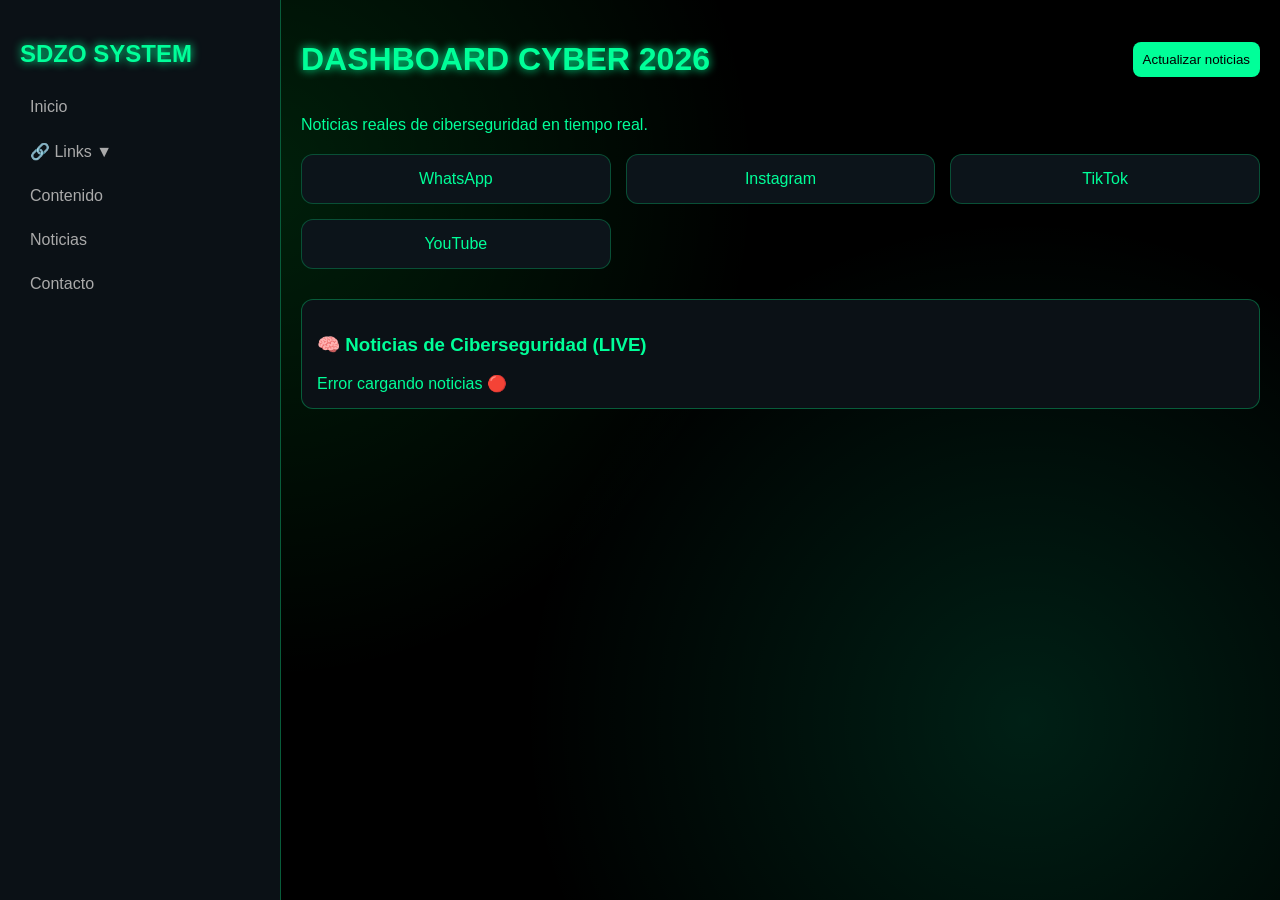
==== index.html @ 9bb14449 "Update index.html" ====
<!DOCTYPE html>
<html lang="es">
<head>
<meta charset="UTF-8">
<meta name="viewport" content="width=device-width, initial-scale=1.0">

<!-- 🧠 Título que aparece en la pestaña del navegador -->
<title>SDZO Cyber Hub</title>

<!-- 🎨 Conectamos el archivo de diseño (CSS externo) -->
<link rel="stylesheet" href="style.css">
</head>

<body>

<!-- 📌 SIDEBAR: menú lateral de la web -->
<div class="sidebar">

<!-- 🏷️ Nombre del sistema -->
<h2>SDZO SYSTEM</h2>

<!-- 🏠 Botón de inicio -->
<a href="#">Inicio</a>

<!-- 🔽 Botón que abre/cierra links -->
<a href="#" onclick="toggleLinks()">🔗 Links ▼</a>

<!-- 📁 Submenú de links (Drive) -->
<div id="linksMenu">
  <a href="https://drive.google.com/drive/folders/1ifjJaboSoH1j6NP3ZRUulvXGduhM7j8F?usp=drive_link" target="_blank">
  📁 Programas 1
  </a>

  <a href="https://drive.google.com/drive/folders/1y3MnxSUCrYRmlKNTk8Gcuopo7ri2-Vr5?usp=drive_link" target="_blank">
  📁 Programas 2
  </a>
</div>

<!-- 📄 Más opciones del menú -->
<a href="#">Contenido</a>
<a href="#">Noticias</a>
<a href="#">Contacto</a>
</div>

<!-- 📊 CONTENIDO PRINCIPAL -->
<div class="main">

<!-- 🧠 Encabezado -->
<div class="header">

<h1 class="glow">
DASHBOARD CYBER 2026
</h1>

<!-- 🔄 Botón para actualizar noticias -->
<button onclick="loadNews()">Actualizar noticias</button>

</div>

<!-- 📝 Texto descriptivo -->
<p>Noticias reales de ciberseguridad en tiempo real.</p>

<!-- 🔗 CUADROS DE LINKS RÁPIDOS -->
<div class="grid">

<a class="card" href="https://wa.me/51999999999" target="_blank">WhatsApp</a>
<a class="card" href="https://instagram.com" target="_blank">Instagram</a>
<a class="card" href="https://tiktok.com" target="_blank">TikTok</a>
<a class="card" href="https://youtube.com" target="_blank">YouTube</a>

</div>

<!-- 🧠 SECCIÓN DE NOTICIAS -->
<div class="news">

<h3>🧠 Noticias de Ciberseguridad (LIVE)</h3>

<!-- 📦 aquí se cargan noticias automáticamente -->
<div id="newsBox">Cargando noticias...</div>

</div>

</div>

<!-- ⚙️ conectamos el archivo JS -->
<script src="app.js"></script>

</body>
</html>
---- style.css ----
body{
margin:0;
font-family:Arial;
color:#00ff99;
display:flex;
min-height:100vh;
background:black;
overflow:hidden;
}

body::before{
content:"";
position:absolute;
width:100%;
height:100%;
background:
radial-gradient(circle at 20% 20%, #00ff5520, transparent 40%),
radial-gradient(circle at 80% 80%, #00ffaa20, transparent 40%);
animation:move 10s infinite alternate;
z-index:-1;
}

@keyframes move{
from{transform:scale(1);}
to{transform:scale(1.2);}
}

.sidebar{
width:240px;
background:#0b1116;
padding:20px;
border-right:1px solid #00ff8850;
}

.sidebar h2{
color:#00ff99;
text-shadow:0 0 10px #00ff99;
}

.sidebar a{
display:block;
padding:10px;
margin:6px 0;
color:#aaa;
text-decoration:none;
border-radius:8px;
transition:0.3s;
}

.sidebar a:hover{
background:#00ff8820;
color:#00ff99;
}

.main{
flex:1;
padding:20px;
}

.header{
display:flex;
justify-content:space-between;
align-items:center;
}

.glow{
text-shadow:0 0 10px #00ff99;
}

.grid{
display:grid;
grid-template-columns:repeat(3,1fr);
gap:15px;
margin-top:20px;
}

.card{
background:#0c141a;
padding:15px;
border-radius:12px;
border:1px solid #00ff8840;
transition:0.3s;
text-decoration:none;
color:#00ff99;
text-align:center;
}

.card:hover{
transform:scale(1.05);
border-color:#00ff99;
}

.news{
margin-top:30px;
background:#0b1116;
padding:15px;
border-radius:12px;
border:1px solid #00ff8850;
}

.video{
margin:10px 0;
padding:10px;
background:#111a20;
border-left:3px solid #00ff99;
border-radius:8px;
}

button{
background:#00ff99;
border:none;
padding:10px;
color:#000;
border-radius:8px;
cursor:pointer;
}

#linksMenu{
display:none;
padding-left:10px;
}
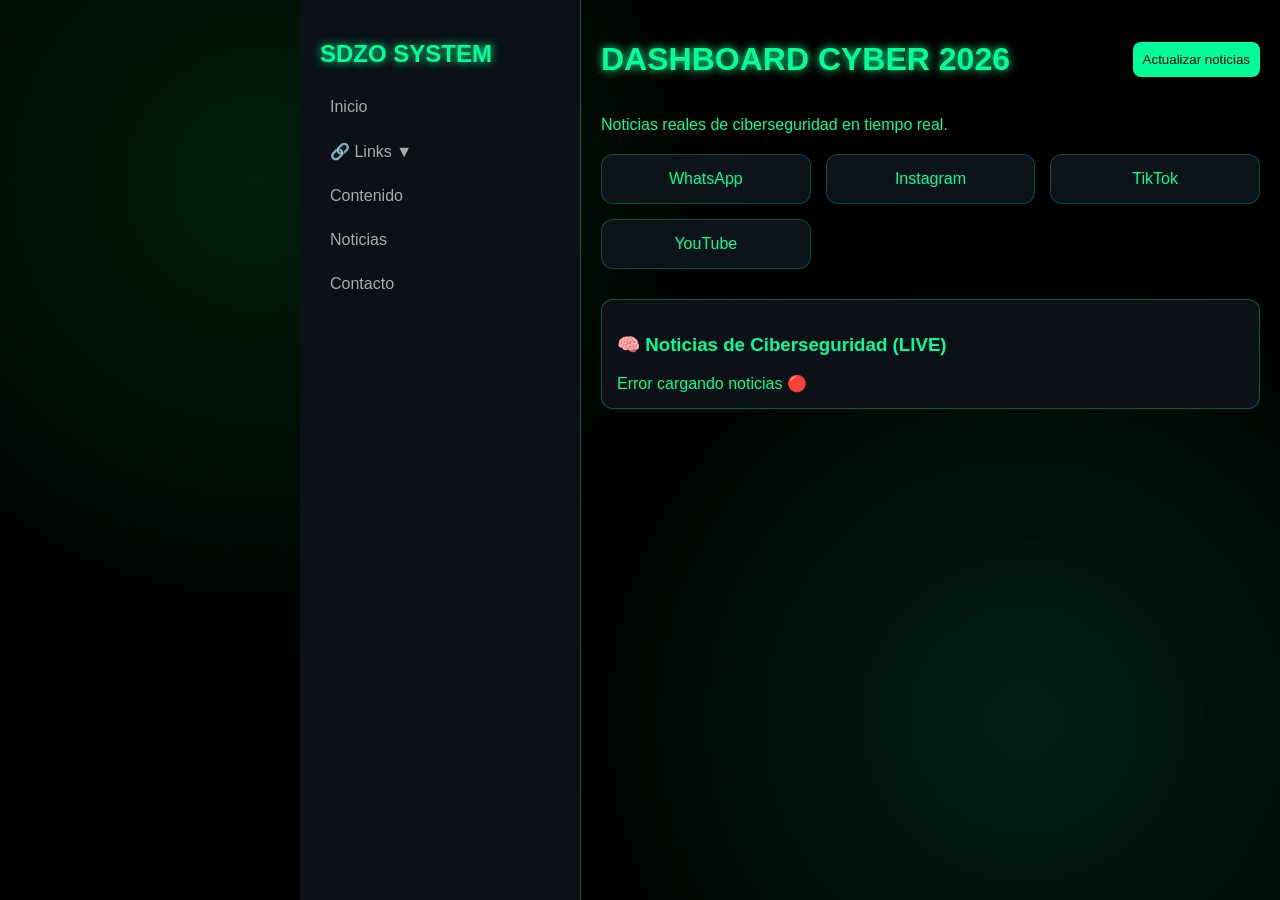
==== commit 668e3df8: "Update index.html" ====
--- a/index.html
+++ b/index.html
@@ -12,6 +12,10 @@
 </head>
 
 <body>
+
+  <video autoplay muted loop playsinline id="bgVideo">
+  <source src="fondo.mp4" type="video/mp4">
+</video>
 
 <!-- 📌 SIDEBAR: menú lateral de la web -->
 <div class="sidebar">
--- a/style.css
+++ b/style.css
@@ -1,3 +1,4 @@
+/* 🌐 ESTILO GENERAL DE LA PÁGINA */
 body{
 margin:0;
 font-family:Arial;
@@ -8,6 +9,7 @@
 overflow:hidden;
 }
 
+/* 🌌 FONDO ANIMADO TIPO HACKER */
 body::before{
 content:"";
 position:absolute;
@@ -20,11 +22,13 @@
 z-index:-1;
 }
 
+/* 🔄 ANIMACIÓN DEL FONDO */
 @keyframes move{
 from{transform:scale(1);}
 to{transform:scale(1.2);}
 }
 
+/* 📌 SIDEBAR (MENÚ LATERAL) */
 .sidebar{
 width:240px;
 background:#0b1116;
@@ -32,11 +36,13 @@
 border-right:1px solid #00ff8850;
 }
 
+/* 🧠 TÍTULO DEL SISTEMA */
 .sidebar h2{
 color:#00ff99;
 text-shadow:0 0 10px #00ff99;
 }
 
+/* 🔗 LINKS DEL MENÚ */
 .sidebar a{
 display:block;
 padding:10px;
@@ -47,26 +53,31 @@
 transition:0.3s;
 }
 
+/* ✨ EFECTO HOVER EN LINKS */
 .sidebar a:hover{
 background:#00ff8820;
 color:#00ff99;
 }
 
+/* 📊 ÁREA PRINCIPAL */
 .main{
 flex:1;
 padding:20px;
 }
 
+/* 🧠 HEADER SUPERIOR */
 .header{
 display:flex;
 justify-content:space-between;
 align-items:center;
 }
 
+/* ✨ EFECTO NEÓN */
 .glow{
 text-shadow:0 0 10px #00ff99;
 }
 
+/* 🔳 GRID DE BOTONES */
 .grid{
 display:grid;
 grid-template-columns:repeat(3,1fr);
@@ -74,6 +85,7 @@
 margin-top:20px;
 }
 
+/* 🔘 BOTONES / CARDS */
 .card{
 background:#0c141a;
 padding:15px;
@@ -85,11 +97,13 @@
 text-align:center;
 }
 
+/* ✨ HOVER BOTONES */
 .card:hover{
 transform:scale(1.05);
 border-color:#00ff99;
 }
 
+/* 📰 CAJA DE NOTICIAS */
 .news{
 margin-top:30px;
 background:#0b1116;
@@ -98,6 +112,7 @@
 border:1px solid #00ff8850;
 }
 
+/* 🎥 BLOQUE DE NOTICIAS */
 .video{
 margin:10px 0;
 padding:10px;
@@ -106,6 +121,13 @@
 border-radius:8px;
 }
 
+/* 🔽 MENÚ OCULTO */
+#linksMenu{
+display:none;
+padding-left:10px;
+}
+
+/* 🔘 BOTÓN */
 button{
 background:#00ff99;
 border:none;
@@ -114,8 +136,3 @@
 border-radius:8px;
 cursor:pointer;
 }
-
-#linksMenu{
-display:none;
-padding-left:10px;
-}
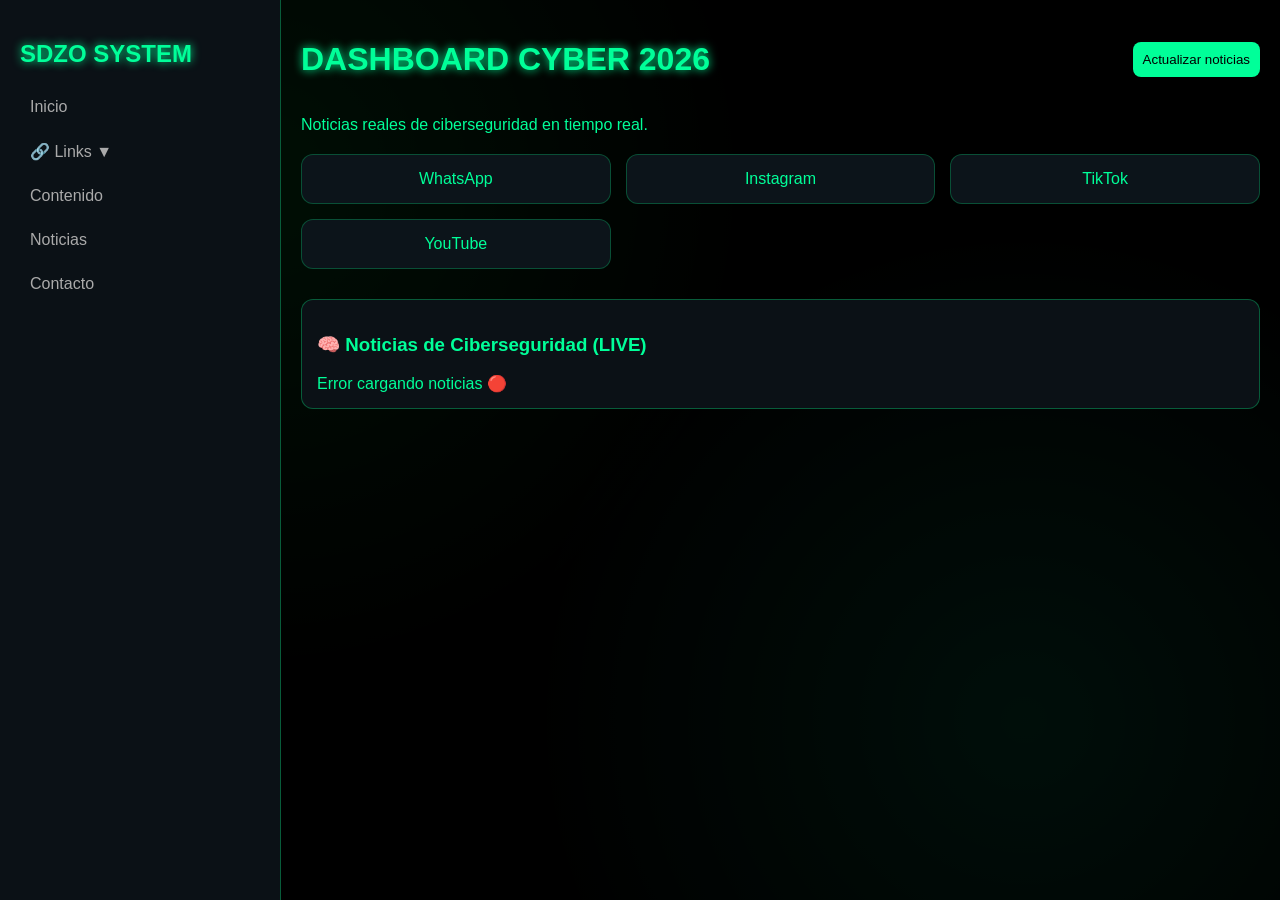
==== commit 1a71c3cf: "Update index.html" ====
--- a/index.html
+++ b/index.html
@@ -14,7 +14,7 @@
 <body>
 
   <video autoplay muted loop playsinline id="bgVideo">
-  <source src="fondo.mp4" type="video/mp4">
+  <source src="fondo_final.mp4" type="video/mp4">
 </video>
 
 <!-- 📌 SIDEBAR: menú lateral de la web -->
--- a/style.css
+++ b/style.css
@@ -136,3 +136,29 @@
 border-radius:8px;
 cursor:pointer;
 }
+
+/* 🎥 VIDEO DE FONDO */
+#bgVideo{
+position:fixed;
+top:0;
+left:0;
+width:100%;
+height:100%;
+object-fit:cover;
+z-index:-2;
+pointer-events:none;
+}
+
+/* 🌑 CAPA OSCURA PARA LEER TEXTO */
+body::after{
+content:"";
+position:fixed;
+top:0;
+left:0;
+width:100%;
+height:100%;
+background:rgba(0,0,0,0.55);
+z-index:-1;
+}
+
+
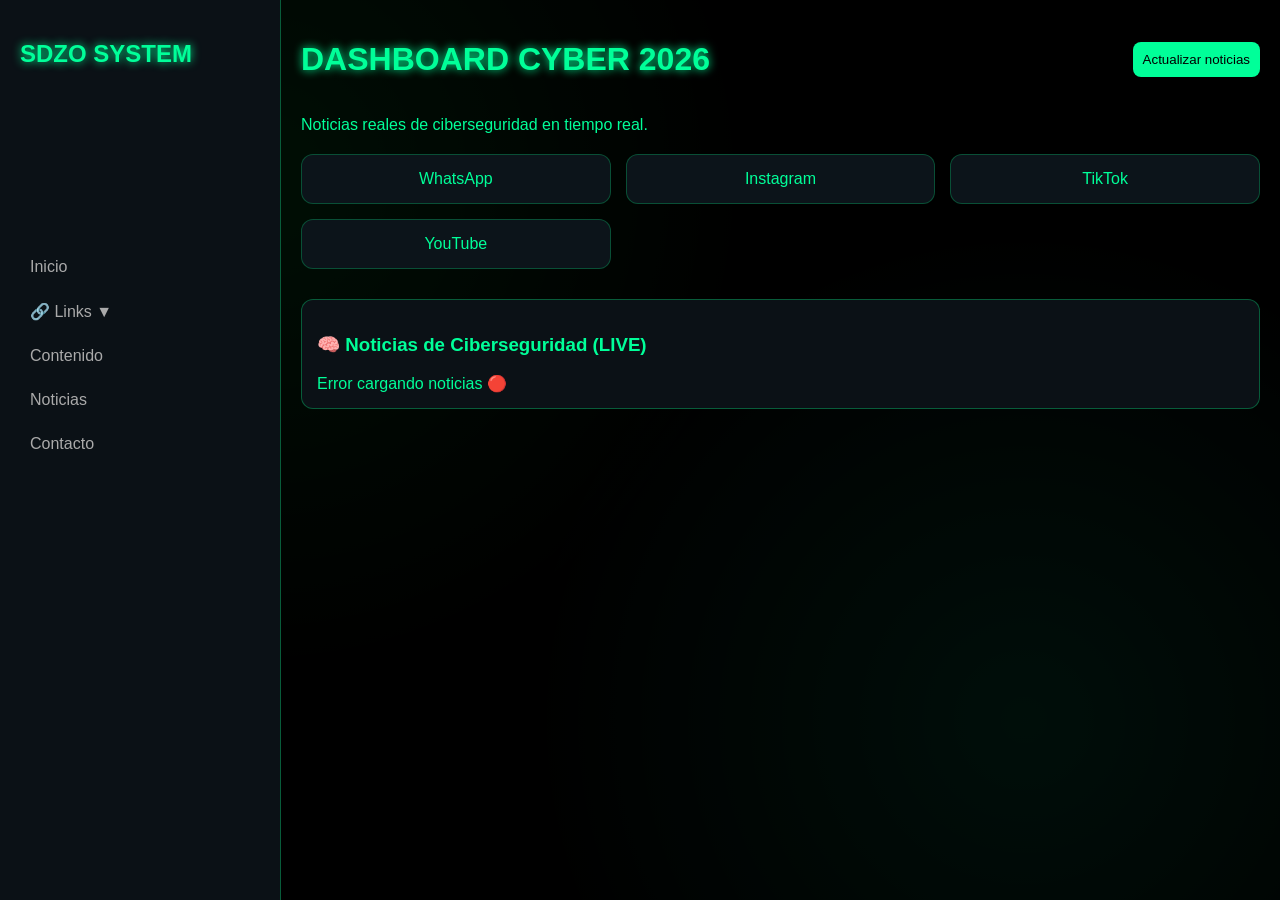
==== commit 7f18c06a: "Update index.html" ====
--- a/index.html
+++ b/index.html
@@ -22,6 +22,12 @@
 
 <!-- 🏷️ Nombre del sistema -->
 <h2>SDZO SYSTEM</h2>
+
+  <!-- 🎥 VIDEO PEQUEÑO EN EL SIDEBAR -->
+<!-- Este video se muestra solo en la parte superior del menú -->
+<video id="sidebarVideo" autoplay muted loop playsinline>
+  <source src="fondo_final.mp4" type="video/mp4">
+</video>
 
 <!-- 🏠 Botón de inicio -->
 <a href="#">Inicio</a>
--- a/style.css
+++ b/style.css
@@ -161,4 +161,19 @@
 z-index:-1;
 }
 
+#bgVideo{
+  position: fixed;
+  top: 50%;
+  left: 50%;
+  transform: translate(-50%, -50%);
 
+  width: 80%;
+  height: auto;
+
+  border-radius: 20px;
+  object-fit: cover;
+
+  z-index: -2;
+  opacity: 0.9;
+}
+
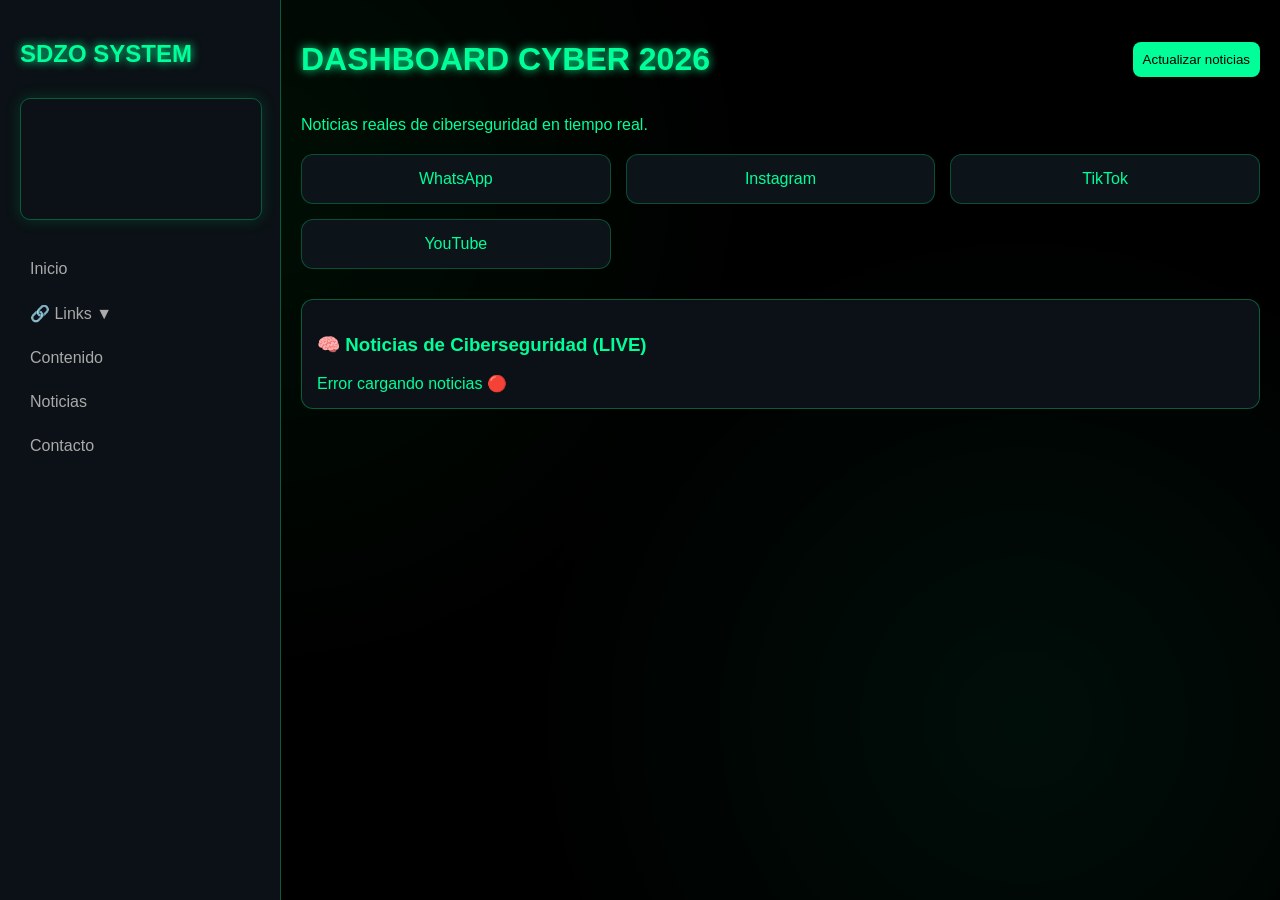
==== commit 0d6b59f7: "Update index.html" ====
--- a/index.html
+++ b/index.html
@@ -12,10 +12,6 @@
 </head>
 
 <body>
-
-  <video autoplay muted loop playsinline id="bgVideo">
-  <source src="fondo_final.mp4" type="video/mp4">
-</video>
 
 <!-- 📌 SIDEBAR: menú lateral de la web -->
 <div class="sidebar">
--- a/style.css
+++ b/style.css
@@ -176,4 +176,13 @@
   z-index: -2;
   opacity: 0.9;
 }
-
+/* 🎥 VIDEO PEQUEÑO EN EL SIDEBAR */
+#sidebarVideo{
+  width: 100%;              /* ocupa todo el ancho del sidebar */
+  height: 120px;            /* tamaño pequeño */
+  object-fit: cover;       /* recorta bonito sin deformar */
+  border-radius: 10px;     /* bordes redondeados */
+  margin: 10px 0 20px 0;   /* espacio arriba y abajo */
+  border: 1px solid #00ff8850;
+  box-shadow: 0 0 15px rgba(0,255,136,0.15);
+}
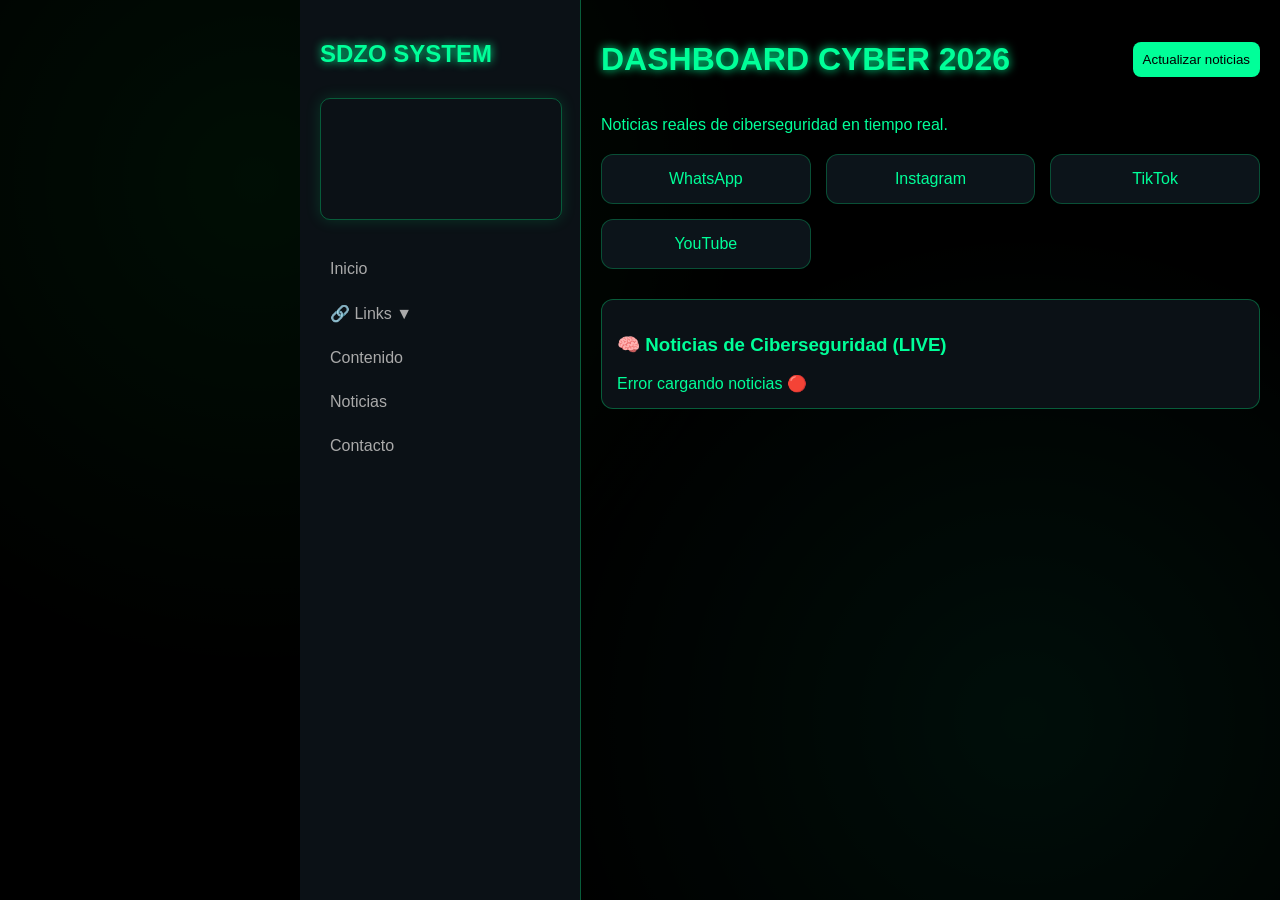
==== commit 1e0786bc: "Update index.html" ====
--- a/index.html
+++ b/index.html
@@ -12,6 +12,9 @@
 </head>
 
 <body>
+
+ <!-- 🌧️ FONDO MATRIX ANIMADO (BINARIOS EN MOVIMIENTO) -->
+<canvas id="matrix"></canvas> 
 
 <!-- 📌 SIDEBAR: menú lateral de la web -->
 <div class="sidebar">
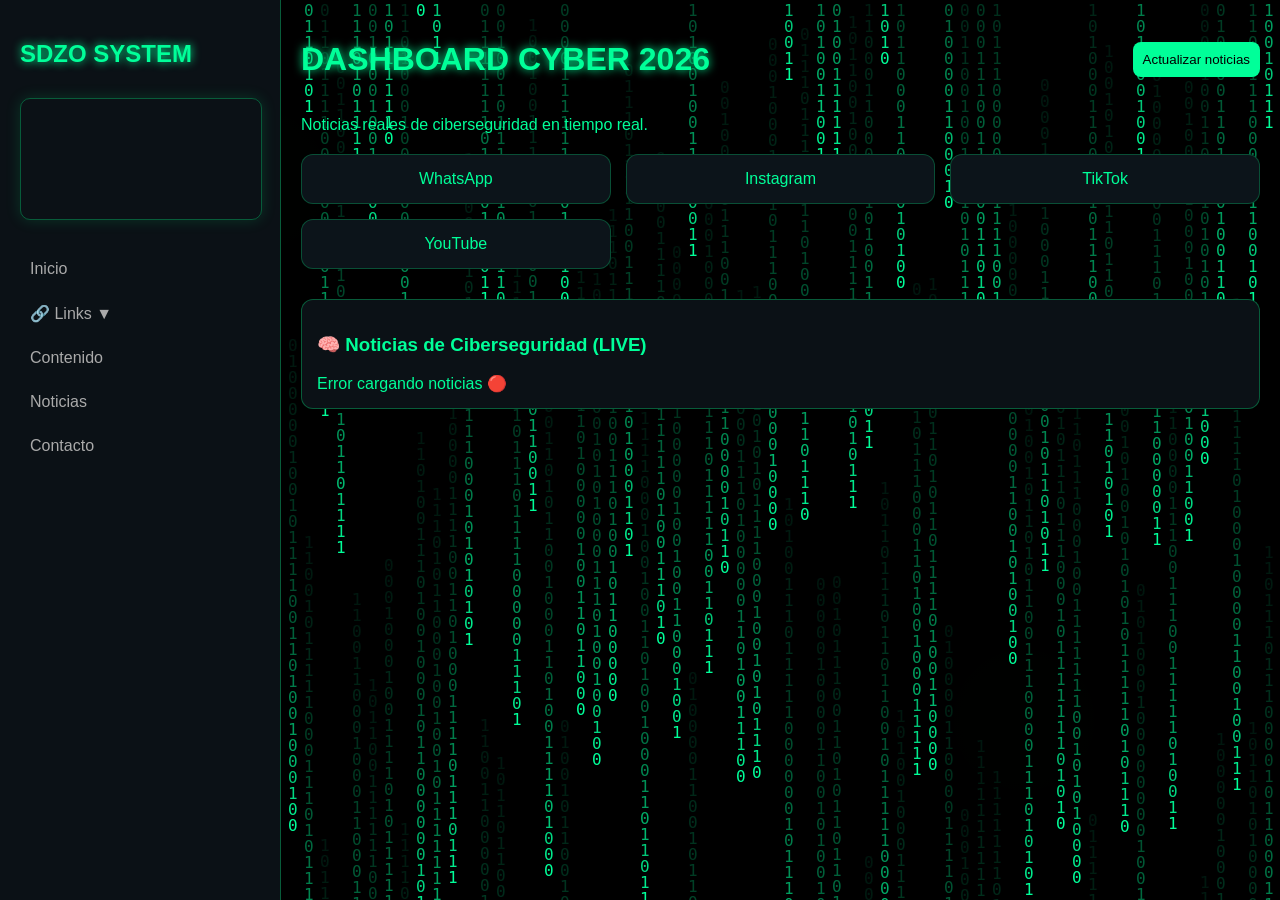
==== commit 64233945: "Update index.html" ====
--- a/index.html
+++ b/index.html
@@ -1,97 +1,169 @@
+
 <!DOCTYPE html>
 <html lang="es">
 <head>
 <meta charset="UTF-8">
 <meta name="viewport" content="width=device-width, initial-scale=1.0">
 
-<!-- 🧠 Título que aparece en la pestaña del navegador -->
 <title>SDZO Cyber Hub</title>
 
-<!-- 🎨 Conectamos el archivo de diseño (CSS externo) -->
 <link rel="stylesheet" href="style.css">
 </head>
 
 <body>
 
- <!-- 🌧️ FONDO MATRIX ANIMADO (BINARIOS EN MOVIMIENTO) -->
-<canvas id="matrix"></canvas> 
+<!-- 🌧️ FONDO MATRIX -->
+<canvas id="matrix" aria-hidden="true"></canvas>
 
-<!-- 📌 SIDEBAR: menú lateral de la web -->
+<!-- 📌 MENÚ LATERAL -->
 <div class="sidebar">
 
-<!-- 🏷️ Nombre del sistema -->
 <h2>SDZO SYSTEM</h2>
 
-  <!-- 🎥 VIDEO PEQUEÑO EN EL SIDEBAR -->
-<!-- Este video se muestra solo en la parte superior del menú -->
+<!-- 🎥 VIDEO LATERAL -->
 <video id="sidebarVideo" autoplay muted loop playsinline>
   <source src="fondo_final.mp4" type="video/mp4">
 </video>
 
-<!-- 🏠 Botón de inicio -->
 <a href="#">Inicio</a>
 
-<!-- 🔽 Botón que abre/cierra links -->
-<a href="#" onclick="toggleLinks()">🔗 Links ▼</a>
+<!-- 🔗 MENÚ DE ENLACES -->
+<a href="#" id="linksToggle"
+   aria-expanded="false"
+   aria-controls="linksMenu">
+   🔗 Links ▼
+</a>
 
-<!-- 📁 Submenú de links (Drive) -->
-<div id="linksMenu">
-  <a href="https://drive.google.com/drive/folders/1ifjJaboSoH1j6NP3ZRUulvXGduhM7j8F?usp=drive_link" target="_blank">
-  📁 Programas 1
-  </a>
+<!-- 🔐 CARPETAS PROTEGIDAS -->
+<div id="linksMenu" hidden>
 
-  <a href="https://drive.google.com/drive/folders/1y3MnxSUCrYRmlKNTk8Gcuopo7ri2-Vr5?usp=drive_link" target="_blank">
-  📁 Programas 2
-  </a>
+  <button class="folder" data-folder="programas1">
+    📁 Programas 1 🔒
+  </button>
+
+  <button class="folder" data-folder="programas2">
+    📁 Programas 2 🔒
+  </button>
+
 </div>
 
-<!-- 📄 Más opciones del menú -->
 <a href="#">Contenido</a>
 <a href="#">Noticias</a>
 <a href="#">Contacto</a>
+
 </div>
 
 <!-- 📊 CONTENIDO PRINCIPAL -->
 <div class="main">
 
-<!-- 🧠 Encabezado -->
 <div class="header">
 
 <h1 class="glow">
 DASHBOARD CYBER 2026
 </h1>
 
-<!-- 🔄 Botón para actualizar noticias -->
-<button onclick="loadNews()">Actualizar noticias</button>
+<button id="refreshNews">
+Actualizar noticias
+</button>
 
 </div>
 
-<!-- 📝 Texto descriptivo -->
 <p>Noticias reales de ciberseguridad en tiempo real.</p>
 
-<!-- 🔗 CUADROS DE LINKS RÁPIDOS -->
+<!-- 🌐 REDES SOCIALES -->
 <div class="grid">
 
-<a class="card" href="https://wa.me/51999999999" target="_blank">WhatsApp</a>
-<a class="card" href="https://instagram.com" target="_blank">Instagram</a>
-<a class="card" href="https://tiktok.com" target="_blank">TikTok</a>
-<a class="card" href="https://youtube.com" target="_blank">YouTube</a>
+<a class="card"
+   href="https://wa.me/51999999999"
+   target="_blank"
+   rel="noopener noreferrer">WhatsApp</a>
+
+<a class="card"
+   href="https://instagram.com"
+   target="_blank"
+   rel="noopener noreferrer">Instagram</a>
+
+<a class="card"
+   href="https://tiktok.com"
+   target="_blank"
+   rel="noopener noreferrer">TikTok</a>
+
+<a class="card"
+   href="https://youtube.com"
+   target="_blank"
+   rel="noopener noreferrer">YouTube</a>
 
 </div>
 
-<!-- 🧠 SECCIÓN DE NOTICIAS -->
+<!-- 📰 NOTICIAS -->
 <div class="news">
 
 <h3>🧠 Noticias de Ciberseguridad (LIVE)</h3>
 
-<!-- 📦 aquí se cargan noticias automáticamente -->
-<div id="newsBox">Cargando noticias...</div>
+<div id="newsBox">
+Cargando noticias...
+</div>
 
 </div>
 
 </div>
 
-<!-- ⚙️ conectamos el archivo JS -->
+<!-- 🔐 VENTANA DE ACCESO RESTRINGIDO -->
+<dialog id="accessDialog" aria-labelledby="accessTitle">
+
+<form id="accessForm">
+
+<h2 id="accessTitle">
+🔐 ACCESO RESTRINGIDO
+</h2>
+
+<p id="folderName"></p>
+
+<!-- Compatibilidad con gestores de contraseñas -->
+<input type="text"
+       name="username"
+       value="SDZO SYSTEM"
+       autocomplete="username"
+       class="sr-only"
+       tabindex="-1"
+       aria-label="Usuario"
+       readonly>
+
+<label for="password">
+Contraseña de seguridad
+</label>
+
+<input id="password"
+       name="password"
+       type="password"
+       autocomplete="current-password"
+       required
+       autofocus>
+
+<label class="show">
+  <input type="checkbox" id="showPassword">
+  Mostrar contraseña
+</label>
+
+<p id="accessStatus" role="status" aria-live="polite"></p>
+
+<div class="actions">
+
+<button id="unlock" type="submit">
+DESBLOQUEAR
+</button>
+
+<button id="cancel" type="button">
+Cancelar
+</button>
+
+</div>
+
+</form>
+
+</dialog>
+
+<!-- ⚙️ JAVASCRIPT -->
 <script src="app.js"></script>
 
 </body>
--- a/style.css
+++ b/style.css
@@ -1,188 +1,213 @@
-/* 🌐 ESTILO GENERAL DE LA PÁGINA */
+
+/* ================================
+🌐 ESTILO GENERAL DEL SISTEMA
+================================ */
 body{
-margin:0;
-font-family:Arial;
-color:#00ff99;
-display:flex;
-min-height:100vh;
-background:black;
-overflow:hidden;
-}
-
-/* 🌌 FONDO ANIMADO TIPO HACKER */
+  margin:0;
+  font-family:Arial;
+  color:#00ff99;
+  display:flex;
+  min-height:100vh;
+  background:black;
+  overflow:hidden;
+}
+
+/* ================================
+🌌 FONDO ANIMADO (CAPA MÁS ATRÁS)
+👉 decorativo, no interfiere con UI
+================================ */
 body::before{
-content:"";
-position:absolute;
-width:100%;
-height:100%;
-background:
-radial-gradient(circle at 20% 20%, #00ff5520, transparent 40%),
-radial-gradient(circle at 80% 80%, #00ffaa20, transparent 40%);
-animation:move 10s infinite alternate;
-z-index:-1;
-}
-
-/* 🔄 ANIMACIÓN DEL FONDO */
+  content:"";
+  position:fixed;
+  top:0;
+  left:0;
+  width:100%;
+  height:100%;
+  background:
+    radial-gradient(circle at 20% 20%, #00ff5520, transparent 40%),
+    radial-gradient(circle at 80% 80%, #00ffaa20, transparent 40%);
+  animation: move 15s ease-in-out infinite alternate;
+  z-index:-3;
+  pointer-events:none;
+}
+
+/* ================================
+🌑 OSCURECIMIENTO GLOBAL
+👉 mejora contraste del texto
+================================ */
+body::after{
+  content:"";
+  position:fixed;
+  top:0;
+  left:0;
+  width:100%;
+  height:100%;
+  background:rgba(0,0,0,0.55);
+  z-index:-2;
+  pointer-events:none;
+}
+
+/* ================================
+🔄 ANIMACIÓN DEL FONDO
+================================ */
 @keyframes move{
-from{transform:scale(1);}
-to{transform:scale(1.2);}
-}
-
-/* 📌 SIDEBAR (MENÚ LATERAL) */
+  from{transform:scale(1);}
+  to{transform:scale(1.2);}
+}
+
+/* ================================
+📌 SIDEBAR (MENÚ LATERAL)
+================================ */
 .sidebar{
-width:240px;
-background:#0b1116;
-padding:20px;
-border-right:1px solid #00ff8850;
+  width:240px;
+  background:#0b1116;
+  padding:20px;
+  border-right:1px solid #00ff8850;
+  position:relative;
+  z-index:2;
 }
 
 /* 🧠 TÍTULO DEL SISTEMA */
 .sidebar h2{
-color:#00ff99;
-text-shadow:0 0 10px #00ff99;
-}
-
-/* 🔗 LINKS DEL MENÚ */
+  color:#00ff99;
+  text-shadow:0 0 10px #00ff99;
+}
+
+/* 🔗 LINKS */
 .sidebar a{
-display:block;
-padding:10px;
-margin:6px 0;
-color:#aaa;
-text-decoration:none;
-border-radius:8px;
-transition:0.3s;
-}
-
-/* ✨ EFECTO HOVER EN LINKS */
+  display:block;
+  padding:10px;
+  margin:6px 0;
+  color:#aaa;
+  text-decoration:none;
+  border-radius:8px;
+  transition:0.3s;
+}
+
 .sidebar a:hover{
-background:#00ff8820;
-color:#00ff99;
-}
-
-/* 📊 ÁREA PRINCIPAL */
+  background:#00ff8820;
+  color:#00ff99;
+}
+
+/* ================================
+📊 CONTENIDO PRINCIPAL
+================================ */
 .main{
-flex:1;
-padding:20px;
-}
-
-/* 🧠 HEADER SUPERIOR */
+  flex:1;
+  padding:20px;
+  position:relative;
+  z-index:2;
+}
+
+/* ================================
+🧠 HEADER SUPERIOR
+================================ */
 .header{
-display:flex;
-justify-content:space-between;
-align-items:center;
+  display:flex;
+  justify-content:space-between;
+  align-items:center;
 }
 
 /* ✨ EFECTO NEÓN */
 .glow{
-text-shadow:0 0 10px #00ff99;
-}
-
-/* 🔳 GRID DE BOTONES */
+  text-shadow:0 0 10px #00ff99;
+}
+
+/* ================================
+🔳 GRID DE BOTONES
+================================ */
 .grid{
-display:grid;
-grid-template-columns:repeat(3,1fr);
-gap:15px;
-margin-top:20px;
-}
-
-/* 🔘 BOTONES / CARDS */
+  display:grid;
+  grid-template-columns:repeat(3,1fr);
+  gap:15px;
+  margin-top:20px;
+}
+
+/* ================================
+🔘 CARDS
+================================ */
 .card{
-background:#0c141a;
-padding:15px;
-border-radius:12px;
-border:1px solid #00ff8840;
-transition:0.3s;
-text-decoration:none;
-color:#00ff99;
-text-align:center;
-}
-
-/* ✨ HOVER BOTONES */
+  background:#0c141a;
+  padding:15px;
+  border-radius:12px;
+  border:1px solid #00ff8840;
+  transition:0.3s;
+  text-decoration:none;
+  color:#00ff99;
+  text-align:center;
+}
+
 .card:hover{
-transform:scale(1.05);
-border-color:#00ff99;
-}
-
-/* 📰 CAJA DE NOTICIAS */
+  transform:scale(1.05);
+  border-color:#00ff99;
+}
+
+/* ================================
+📰 NOTICIAS
+================================ */
 .news{
-margin-top:30px;
-background:#0b1116;
-padding:15px;
-border-radius:12px;
-border:1px solid #00ff8850;
-}
-
-/* 🎥 BLOQUE DE NOTICIAS */
+  margin-top:30px;
+  background:#0b1116;
+  padding:15px;
+  border-radius:12px;
+  border:1px solid #00ff8850;
+}
+
+/* ================================
+🎥 BLOQUE DE NOTICIAS
+================================ */
 .video{
-margin:10px 0;
-padding:10px;
-background:#111a20;
-border-left:3px solid #00ff99;
-border-radius:8px;
-}
-
-/* 🔽 MENÚ OCULTO */
+  margin:10px 0;
+  padding:10px;
+  background:#111a20;
+  border-left:3px solid #00ff99;
+  border-radius:8px;
+}
+
+/* ================================
+🔽 MENÚ OCULTO
+================================ */
 #linksMenu{
-display:none;
-padding-left:10px;
-}
-
-/* 🔘 BOTÓN */
+  display:none;
+  padding-left:10px;
+}
+
+/* ================================
+🔘 BOTÓN
+================================ */
 button{
-background:#00ff99;
-border:none;
-padding:10px;
-color:#000;
-border-radius:8px;
-cursor:pointer;
-}
-
-/* 🎥 VIDEO DE FONDO */
-#bgVideo{
-position:fixed;
-top:0;
-left:0;
-width:100%;
-height:100%;
-object-fit:cover;
-z-index:-2;
-pointer-events:none;
-}
-
-/* 🌑 CAPA OSCURA PARA LEER TEXTO */
-body::after{
-content:"";
-position:fixed;
-top:0;
-left:0;
-width:100%;
-height:100%;
-background:rgba(0,0,0,0.55);
-z-index:-1;
-}
-
-#bgVideo{
-  position: fixed;
-  top: 50%;
-  left: 50%;
-  transform: translate(-50%, -50%);
-
-  width: 80%;
-  height: auto;
-
-  border-radius: 20px;
-  object-fit: cover;
-
-  z-index: -2;
-  opacity: 0.9;
-}
-/* 🎥 VIDEO PEQUEÑO EN EL SIDEBAR */
+  background:#00ff99;
+  border:none;
+  padding:10px;
+  color:#000;
+  border-radius:8px;
+  cursor:pointer;
+}
+
+/* ================================
+🎥 VIDEO SIDEBAR
+================================ */
 #sidebarVideo{
-  width: 100%;              /* ocupa todo el ancho del sidebar */
-  height: 120px;            /* tamaño pequeño */
-  object-fit: cover;       /* recorta bonito sin deformar */
-  border-radius: 10px;     /* bordes redondeados */
-  margin: 10px 0 20px 0;   /* espacio arriba y abajo */
-  border: 1px solid #00ff8850;
-  box-shadow: 0 0 15px rgba(0,255,136,0.15);
-}
+  width:100%;
+  height:120px;
+  object-fit:cover;
+  border-radius:10px;
+  margin:10px 0 20px 0;
+  border:1px solid #00ff8850;
+  box-shadow:0 0 15px rgba(0,255,136,0.15);
+}
+
+/* ================================
+🌧️ MATRIX (CAPA MEDIA)
+👉 fondo interactivo principal
+================================ */
+#matrix{
+  position:fixed;
+  top:0;
+  left:0;
+  width:100%;
+  height:100%;
+  z-index:-1;
+  pointer-events:none;
+  will-change: transform;
+}
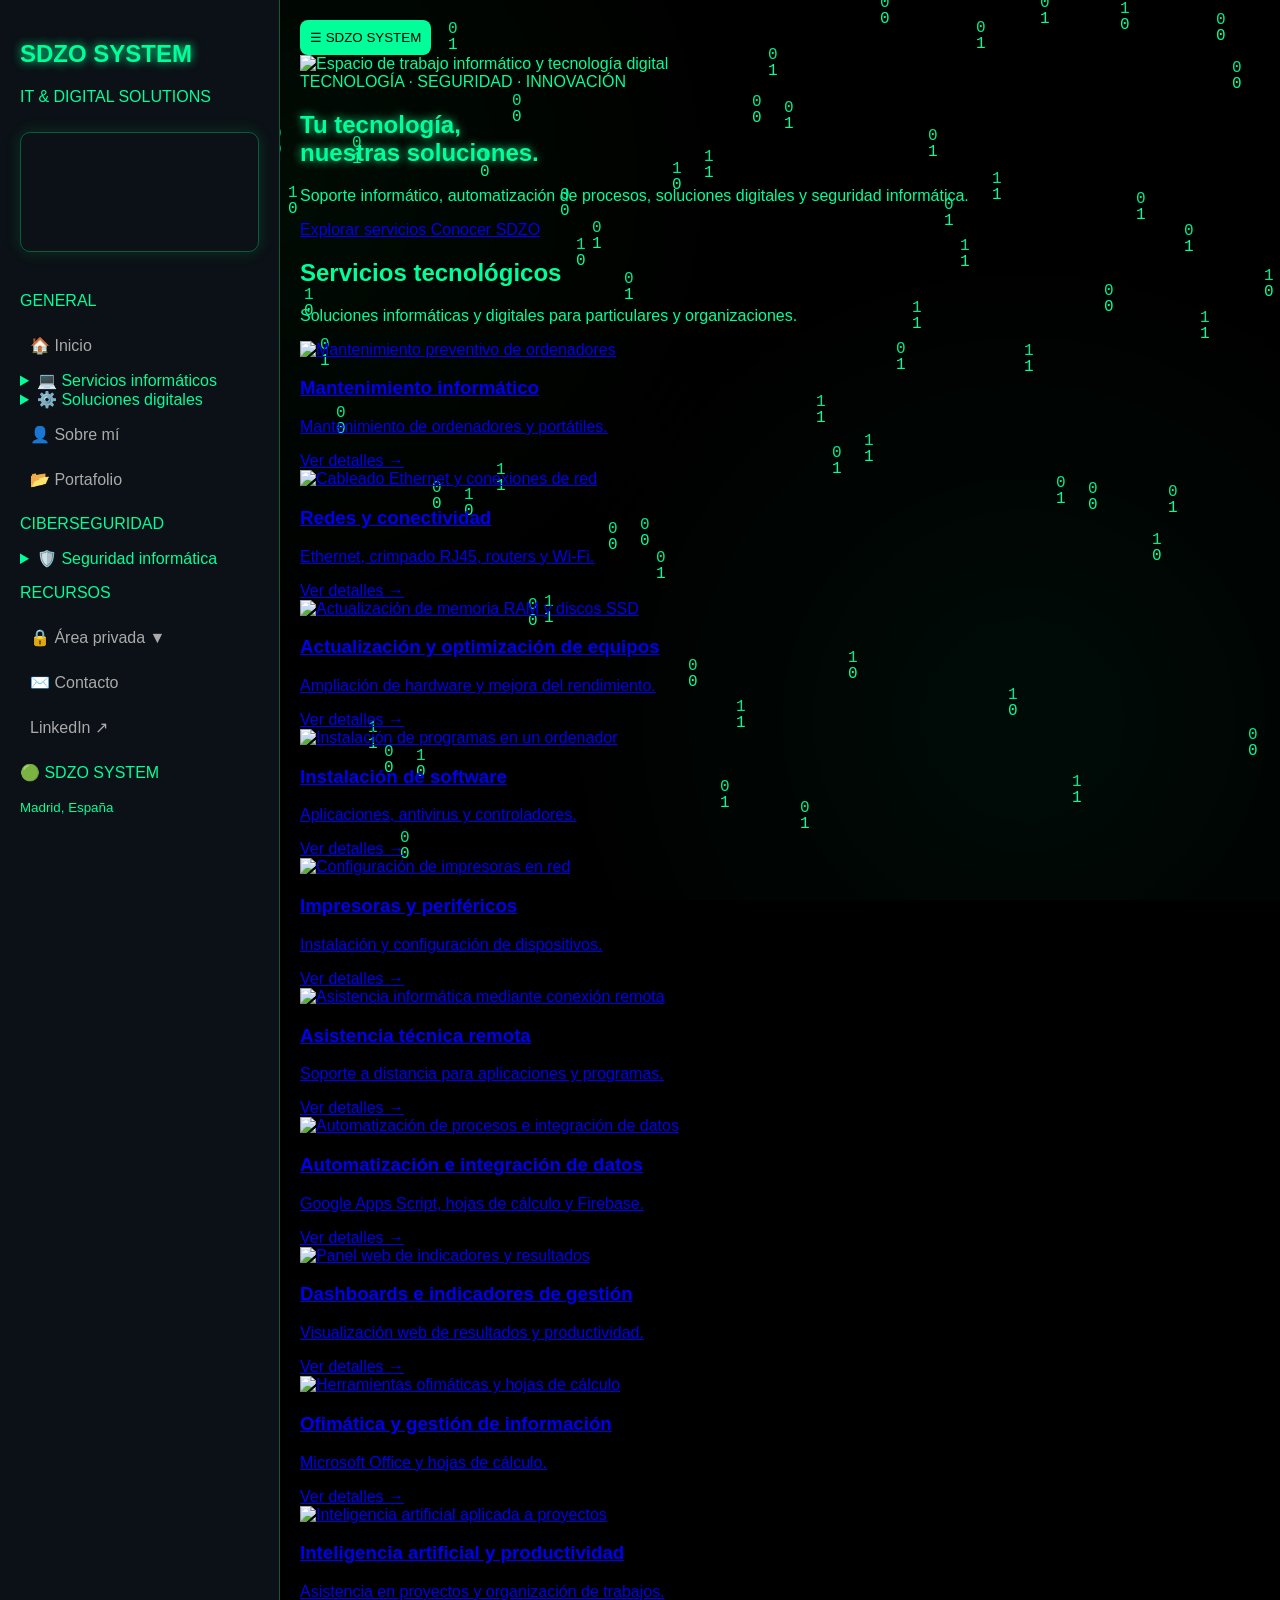
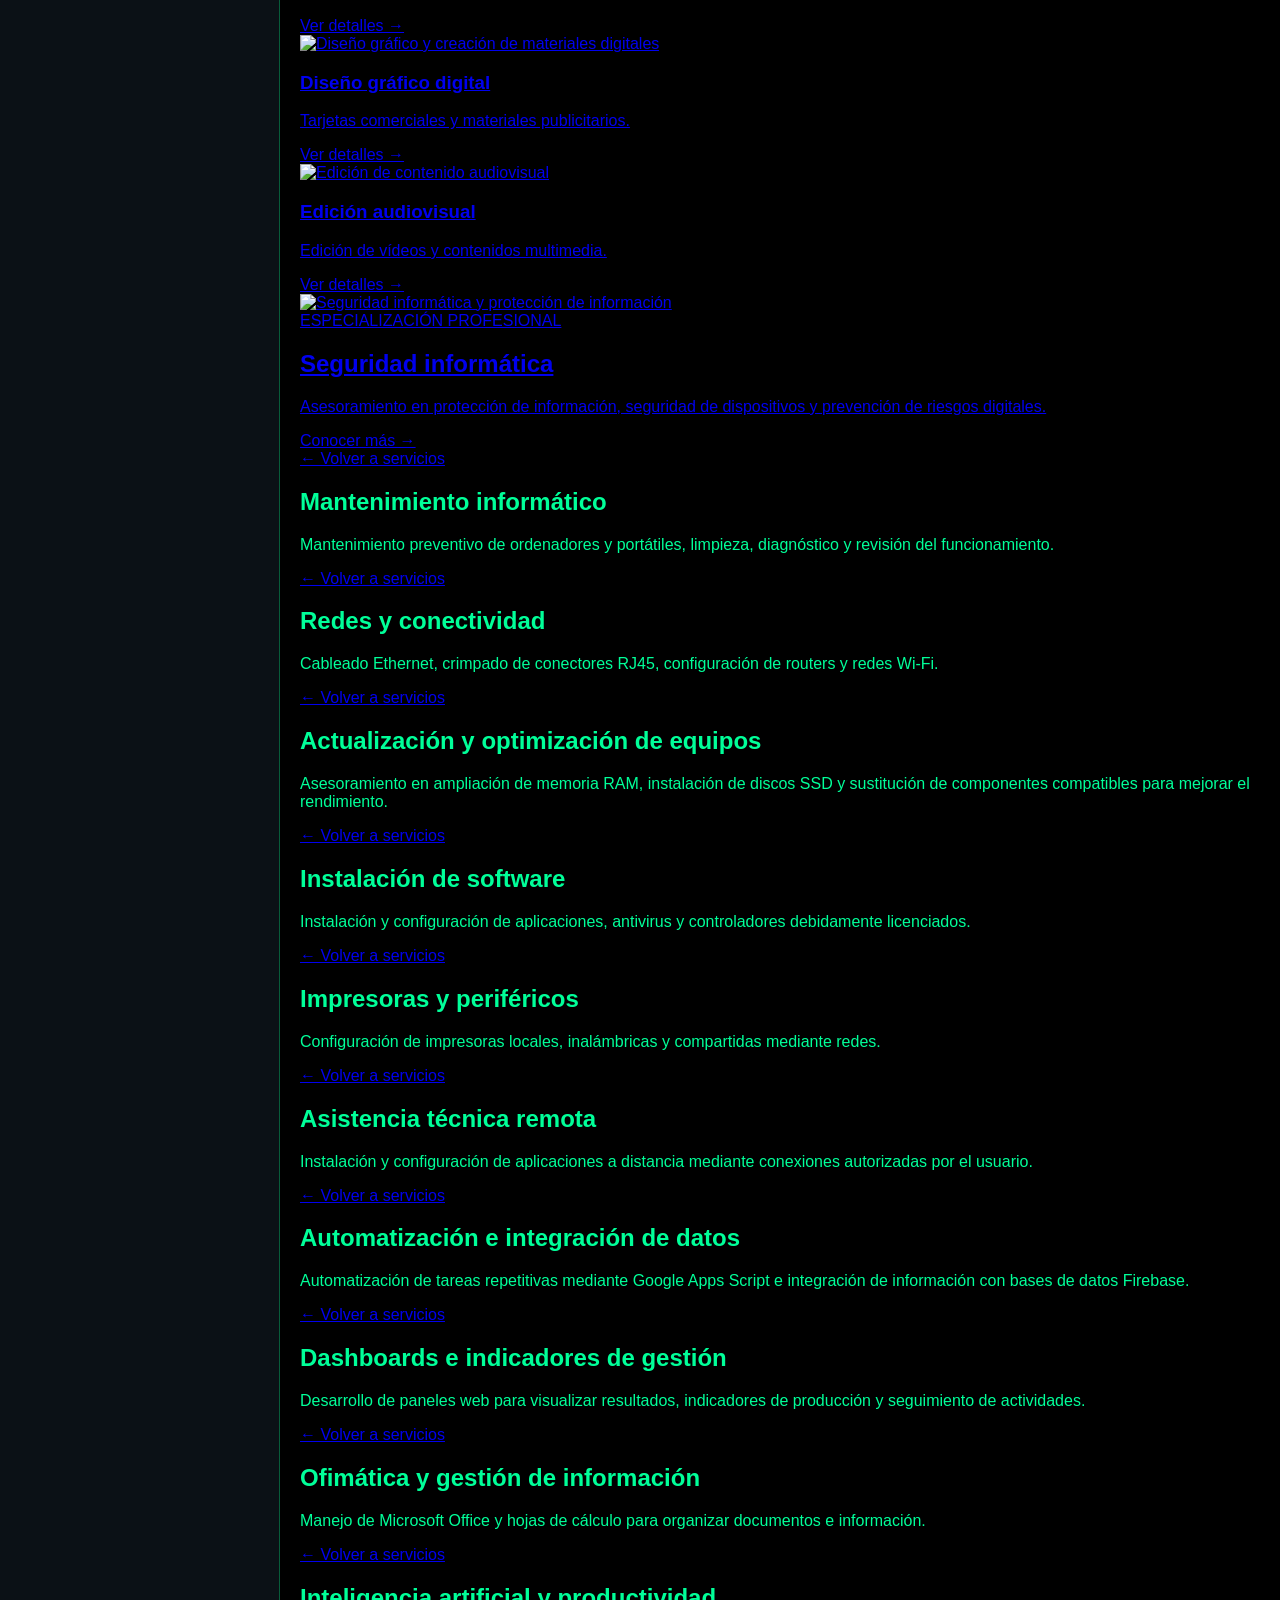
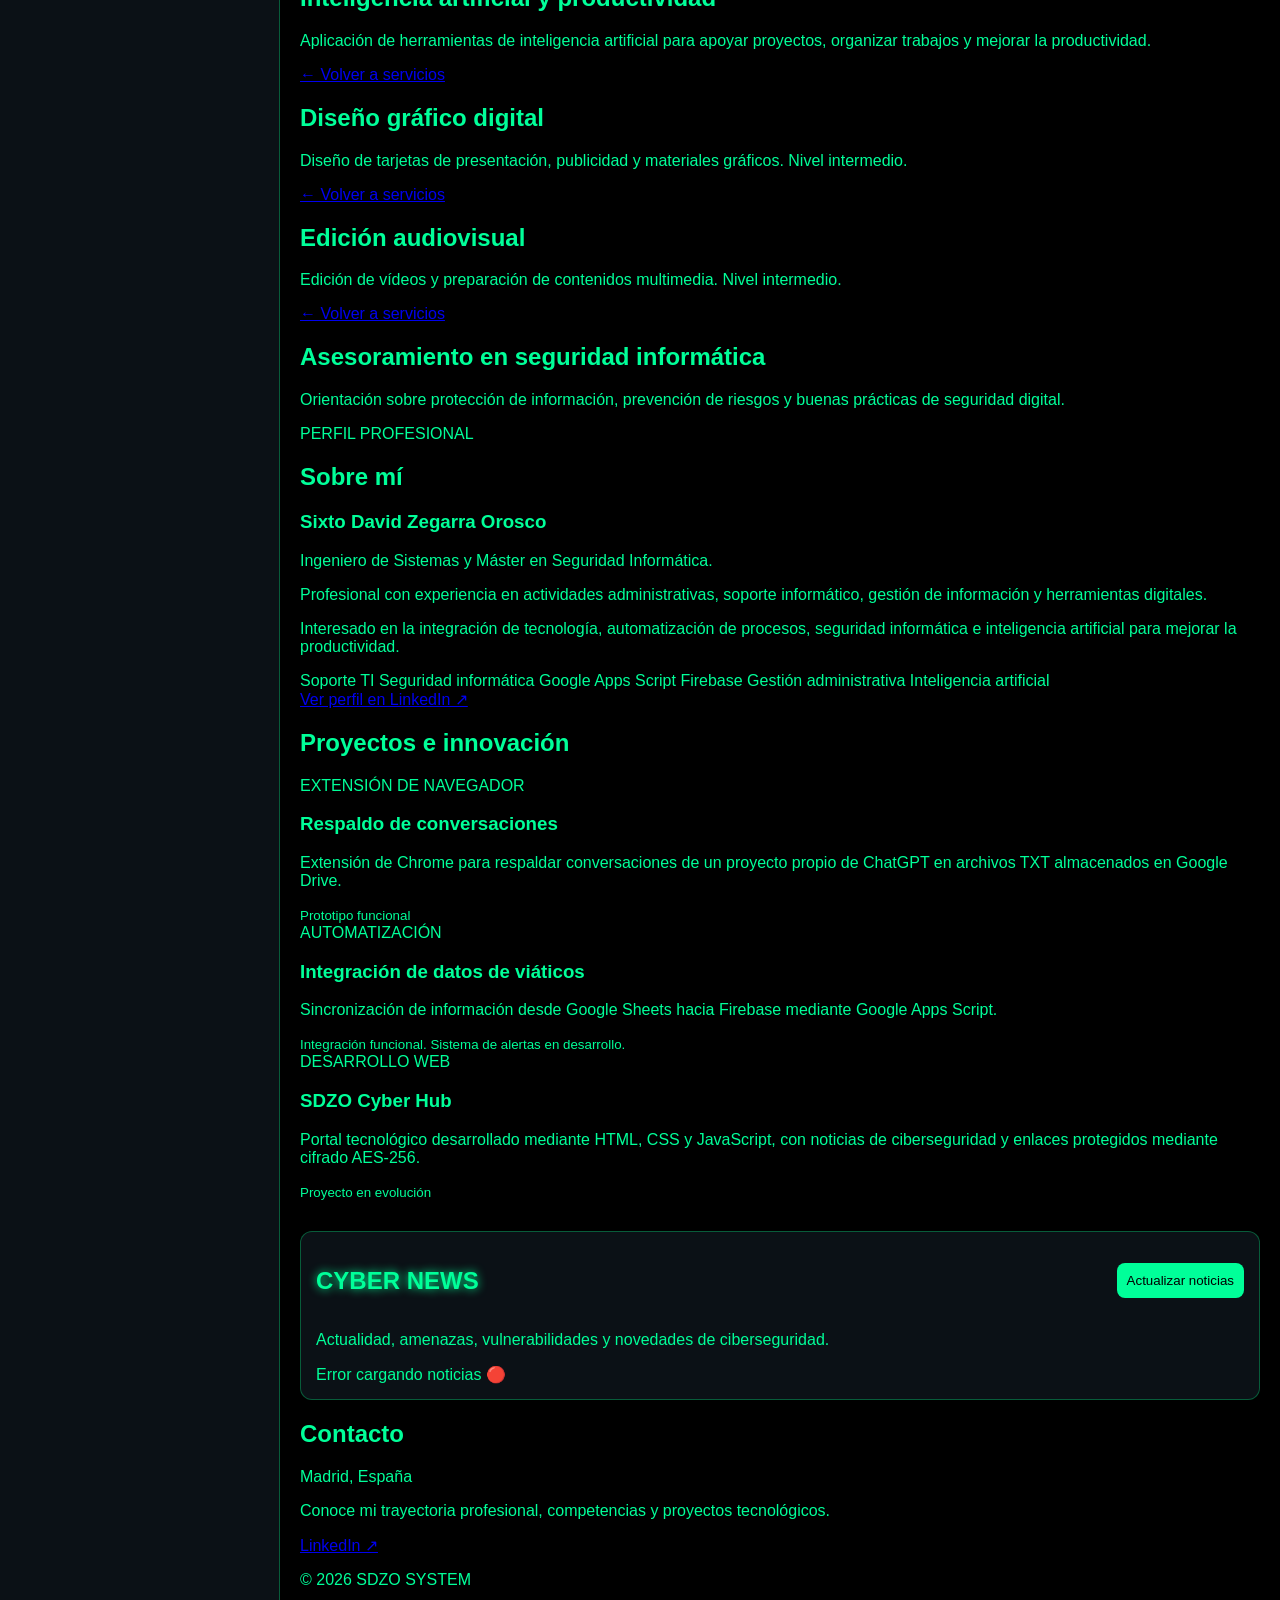
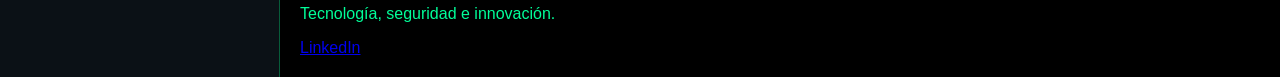
==== commit fb5622c1: "Update index.html" ====
--- a/index.html
+++ b/index.html
@@ -1,40 +1,170 @@
 
 <!DOCTYPE html>
 <html lang="es">
+
+<!-- =========================================
+     01. CONFIGURACIÓN GENERAL
+========================================== -->
+
 <head>
+
 <meta charset="UTF-8">
-<meta name="viewport" content="width=device-width, initial-scale=1.0">
-
-<title>SDZO Cyber Hub</title>
+
+<meta name="viewport"
+      content="width=device-width, initial-scale=1.0">
+
+<meta name="description"
+      content="SDZO SYSTEM: soporte informático, redes,
+      automatización, soluciones digitales y ciberseguridad.">
+
+<meta name="theme-color" content="#050a0d">
+
+<title>SDZO SYSTEM | Tecnología y Soluciones Digitales</title>
 
 <link rel="stylesheet" href="style.css">
+
 </head>
 
 <body>
 
-<!-- 🌧️ FONDO MATRIX -->
+<!-- =========================================
+     02. FONDO MATRIX ORIGINAL
+     NO MODIFICAR
+========================================== -->
+
 <canvas id="matrix" aria-hidden="true"></canvas>
 
-<!-- 📌 MENÚ LATERAL -->
-<div class="sidebar">
-
-<h2>SDZO SYSTEM</h2>
-
-<!-- 🎥 VIDEO LATERAL -->
-<video id="sidebarVideo" autoplay muted loop playsinline>
+
+<!-- =========================================
+     03. MENÚ LATERAL IZQUIERDO
+========================================== -->
+
+<aside class="sidebar" id="sidebar">
+
+<h2 class="brand">SDZO SYSTEM</h2>
+
+<p class="brand-subtitle">
+  IT & DIGITAL SOLUTIONS
+</p>
+
+<!-- VIDEO ORIGINAL -->
+
+<video id="sidebarVideo"
+       autoplay
+       muted
+       loop
+       playsinline>
+
   <source src="fondo_final.mp4" type="video/mp4">
+
 </video>
 
-<a href="#">Inicio</a>
-
-<!-- 🔗 MENÚ DE ENLACES -->
-<a href="#" id="linksToggle"
+
+<!-- NAVEGACIÓN PRINCIPAL -->
+
+<nav class="navigation" aria-label="Menú principal">
+
+<p class="menu-label">GENERAL</p>
+
+<a href="#inicio" class="nav-link active">
+  🏠 Inicio
+</a>
+
+
+<!-- SUBMENÚ DE SERVICIOS INFORMÁTICOS -->
+
+<details class="submenu">
+
+  <summary>💻 Servicios informáticos</summary>
+
+  <div class="submenu-items">
+
+    <a href="#mantenimiento">Mantenimiento informático</a>
+
+    <a href="#redes">Redes y conectividad</a>
+
+    <a href="#optimizacion">Optimización de equipos</a>
+
+    <a href="#software">Instalación de software</a>
+
+    <a href="#impresoras">Impresoras y periféricos</a>
+
+    <a href="#soporte-remoto">Asistencia remota</a>
+
+  </div>
+
+</details>
+
+
+<!-- SUBMENÚ DE SOLUCIONES DIGITALES -->
+
+<details class="submenu">
+
+  <summary>⚙️ Soluciones digitales</summary>
+
+  <div class="submenu-items">
+
+    <a href="#automatizacion">Automatización</a>
+
+    <a href="#dashboard">Dashboards web</a>
+
+    <a href="#ofimatica">Ofimática profesional</a>
+
+    <a href="#inteligencia-artificial">Inteligencia artificial</a>
+
+    <a href="#diseno">Diseño gráfico</a>
+
+    <a href="#video">Edición audiovisual</a>
+
+  </div>
+
+</details>
+
+<a href="#sobre-mi" class="nav-link">
+  👤 Sobre mí
+</a>
+
+<a href="#proyectos" class="nav-link">
+  📂 Portafolio
+</a>
+
+
+<!-- SUBMENÚ DE CIBERSEGURIDAD -->
+
+<p class="menu-label">CIBERSEGURIDAD</p>
+
+<details class="submenu">
+
+  <summary>🛡️ Seguridad informática</summary>
+
+  <div class="submenu-items">
+
+    <a href="#ciberseguridad">
+      Asesoramiento en seguridad
+    </a>
+
+    <a href="#noticias">
+      Cyber News
+    </a>
+
+  </div>
+
+</details>
+
+
+<!-- ÁREA PRIVADA ORIGINAL -->
+
+<p class="menu-label">RECURSOS</p>
+
+<a href="#"
+   id="linksToggle"
    aria-expanded="false"
    aria-controls="linksMenu">
-   🔗 Links ▼
-</a>
-
-<!-- 🔐 CARPETAS PROTEGIDAS -->
+
+   🔒 Área privada ▼
+
+</a>
+
 <div id="linksMenu" hidden>
 
   <button class="folder" data-folder="programas1">
@@ -47,79 +177,857 @@
 
 </div>
 
-<a href="#">Contenido</a>
-<a href="#">Noticias</a>
-<a href="#">Contacto</a>
+
+<!-- CONTACTO -->
+
+<a href="#contacto" class="nav-link">
+  ✉️ Contacto
+</a>
+
+<a href="https://www.linkedin.com/in/sixto-david-zegarra-orosco-a093a7142/"
+   target="_blank"
+   rel="noopener noreferrer">
+
+   LinkedIn ↗
+
+</a>
+
+</nav>
+
+<div class="sidebar-footer">
+
+  <p>🟢 SDZO SYSTEM</p>
+
+  <small>Madrid, España</small>
 
 </div>
 
-<!-- 📊 CONTENIDO PRINCIPAL -->
-<div class="main">
-
-<div class="header">
-
-<h1 class="glow">
-DASHBOARD CYBER 2026
-</h1>
-
-<button id="refreshNews">
-Actualizar noticias
+</aside>
+
+
+<!-- =========================================
+     04. CONTENEDOR PRINCIPAL
+========================================== -->
+
+<main class="main" id="mainContent">
+
+<!-- BOTÓN DE MENÚ PARA MÓVILES -->
+
+<button id="mobileMenu"
+        class="mobile-menu"
+        type="button"
+        aria-label="Abrir menú"
+        aria-expanded="false"
+        aria-controls="sidebar">
+
+  ☰ SDZO SYSTEM
+
 </button>
 
+
+<!-- =========================================
+     05. PORTADA PRINCIPAL
+========================================== -->
+
+<section id="inicio" class="page-section">
+
+<div class="hero">
+
+  <img src="img/portada.webp"
+       alt="Espacio de trabajo informático y tecnología digital"
+       width="1280"
+       height="720"
+       fetchpriority="high">
+
+  <div class="hero-content">
+
+    <span class="hero-label">
+      TECNOLOGÍA · SEGURIDAD · INNOVACIÓN
+    </span>
+
+    <h1 class="glow">
+
+      Tu tecnología,<br>
+
+      <span>nuestras soluciones.</span>
+
+    </h1>
+
+    <p>
+      Soporte informático, automatización de procesos,
+      soluciones digitales y seguridad informática.
+    </p>
+
+    <div class="hero-buttons">
+
+      <a href="#servicios" class="btn-primary">
+        Explorar servicios
+      </a>
+
+      <a href="#sobre-mi" class="btn-secondary">
+        Conocer SDZO
+      </a>
+
+    </div>
+
+  </div>
+
 </div>
 
-<p>Noticias reales de ciberseguridad en tiempo real.</p>
-
-<!-- 🌐 REDES SOCIALES -->
-<div class="grid">
-
-<a class="card"
-   href="https://wa.me/51999999999"
-   target="_blank"
-   rel="noopener noreferrer">WhatsApp</a>
-
-<a class="card"
-   href="https://instagram.com"
-   target="_blank"
-   rel="noopener noreferrer">Instagram</a>
-
-<a class="card"
-   href="https://tiktok.com"
-   target="_blank"
-   rel="noopener noreferrer">TikTok</a>
-
-<a class="card"
-   href="https://youtube.com"
-   target="_blank"
-   rel="noopener noreferrer">YouTube</a>
+
+<!-- =========================================
+     06. TARJETAS DE SERVICIOS
+========================================== -->
+
+<div id="servicios" class="services-section">
+
+<h2>Servicios tecnológicos</h2>
+
+<p class="section-description">
+
+  Soluciones informáticas y digitales
+  para particulares y organizaciones.
+
+</p>
+
+<div class="services-grid">
+
+
+<!-- SERVICIO 01: MANTENIMIENTO -->
+
+<a href="#mantenimiento" class="service-card">
+
+  <img src="img/mantenimiento.webp"
+       alt="Mantenimiento preventivo de ordenadores"
+       width="640" height="360"
+       loading="lazy" decoding="async">
+
+  <div class="service-content">
+
+    <h3>Mantenimiento informático</h3>
+
+    <p>Mantenimiento de ordenadores y portátiles.</p>
+
+    <span>Ver detalles →</span>
+
+  </div>
+
+</a>
+
+
+<!-- SERVICIO 02: REDES -->
+
+<a href="#redes" class="service-card">
+
+  <img src="img/redes.webp"
+       alt="Cableado Ethernet y conexiones de red"
+       width="640" height="360"
+       loading="lazy" decoding="async">
+
+  <div class="service-content">
+
+    <h3>Redes y conectividad</h3>
+
+    <p>Ethernet, crimpado RJ45, routers y Wi-Fi.</p>
+
+    <span>Ver detalles →</span>
+
+  </div>
+
+</a>
+
+
+<!-- SERVICIO 03: OPTIMIZACIÓN -->
+
+<a href="#optimizacion" class="service-card">
+
+  <img src="img/optimizacion.webp"
+       alt="Actualización de memoria RAM y discos SSD"
+       width="640" height="360"
+       loading="lazy" decoding="async">
+
+  <div class="service-content">
+
+    <h3>Actualización y optimización de equipos</h3>
+
+    <p>Ampliación de hardware y mejora del rendimiento.</p>
+
+    <span>Ver detalles →</span>
+
+  </div>
+
+</a>
+
+
+<!-- SERVICIO 04: SOFTWARE -->
+
+<a href="#software" class="service-card">
+
+  <img src="img/software.webp"
+       alt="Instalación de programas en un ordenador"
+       width="640" height="360"
+       loading="lazy" decoding="async">
+
+  <div class="service-content">
+
+    <h3>Instalación de software</h3>
+
+    <p>Aplicaciones, antivirus y controladores.</p>
+
+    <span>Ver detalles →</span>
+
+  </div>
+
+</a>
+
+
+<!-- SERVICIO 05: IMPRESORAS -->
+
+<a href="#impresoras" class="service-card">
+
+  <img src="img/impresoras.webp"
+       alt="Configuración de impresoras en red"
+       width="640" height="360"
+       loading="lazy" decoding="async">
+
+  <div class="service-content">
+
+    <h3>Impresoras y periféricos</h3>
+
+    <p>Instalación y configuración de dispositivos.</p>
+
+    <span>Ver detalles →</span>
+
+  </div>
+
+</a>
+
+
+<!-- SERVICIO 06: SOPORTE REMOTO -->
+
+<a href="#soporte-remoto" class="service-card">
+
+  <img src="img/soporte-remoto.webp"
+       alt="Asistencia informática mediante conexión remota"
+       width="640" height="360"
+       loading="lazy" decoding="async">
+
+  <div class="service-content">
+
+    <h3>Asistencia técnica remota</h3>
+
+    <p>Soporte a distancia para aplicaciones y programas.</p>
+
+    <span>Ver detalles →</span>
+
+  </div>
+
+</a>
+
+
+<!-- SERVICIO 07: AUTOMATIZACIÓN -->
+
+<a href="#automatizacion" class="service-card">
+
+  <img src="img/automatizacion.webp"
+       alt="Automatización de procesos e integración de datos"
+       width="640" height="360"
+       loading="lazy" decoding="async">
+
+  <div class="service-content">
+
+    <h3>Automatización e integración de datos</h3>
+
+    <p>Google Apps Script, hojas de cálculo y Firebase.</p>
+
+    <span>Ver detalles →</span>
+
+  </div>
+
+</a>
+
+
+<!-- SERVICIO 08: DASHBOARDS -->
+
+<a href="#dashboard" class="service-card">
+
+  <img src="img/dashboard.webp"
+       alt="Panel web de indicadores y resultados"
+       width="640" height="360"
+       loading="lazy" decoding="async">
+
+  <div class="service-content">
+
+    <h3>Dashboards e indicadores de gestión</h3>
+
+    <p>Visualización web de resultados y productividad.</p>
+
+    <span>Ver detalles →</span>
+
+  </div>
+
+</a>
+
+
+<!-- SERVICIO 09: OFIMÁTICA -->
+
+<a href="#ofimatica" class="service-card">
+
+  <img src="img/ofimatica.webp"
+       alt="Herramientas ofimáticas y hojas de cálculo"
+       width="640" height="360"
+       loading="lazy" decoding="async">
+
+  <div class="service-content">
+
+    <h3>Ofimática y gestión de información</h3>
+
+    <p>Microsoft Office y hojas de cálculo.</p>
+
+    <span>Ver detalles →</span>
+
+  </div>
+
+</a>
+
+
+<!-- SERVICIO 10: INTELIGENCIA ARTIFICIAL -->
+
+<a href="#inteligencia-artificial" class="service-card">
+
+  <img src="img/inteligencia-artificial.webp"
+       alt="Inteligencia artificial aplicada a proyectos"
+       width="640" height="360"
+       loading="lazy" decoding="async">
+
+  <div class="service-content">
+
+    <h3>Inteligencia artificial y productividad</h3>
+
+    <p>Asistencia en proyectos y organización de trabajos.</p>
+
+    <span>Ver detalles →</span>
+
+  </div>
+
+</a>
+
+
+<!-- SERVICIO 11: DISEÑO GRÁFICO -->
+
+<a href="#diseno" class="service-card">
+
+  <img src="img/diseno.webp"
+       alt="Diseño gráfico y creación de materiales digitales"
+       width="640" height="360"
+       loading="lazy" decoding="async">
+
+  <div class="service-content">
+
+    <h3>Diseño gráfico digital</h3>
+
+    <p>Tarjetas comerciales y materiales publicitarios.</p>
+
+    <span>Ver detalles →</span>
+
+  </div>
+
+</a>
+
+
+<!-- SERVICIO 12: EDICIÓN DE VIDEO -->
+
+<a href="#video" class="service-card">
+
+  <img src="img/video.webp"
+       alt="Edición de contenido audiovisual"
+       width="640" height="360"
+       loading="lazy" decoding="async">
+
+  <div class="service-content">
+
+    <h3>Edición audiovisual</h3>
+
+    <p>Edición de vídeos y contenidos multimedia.</p>
+
+    <span>Ver detalles →</span>
+
+  </div>
+
+</a>
+
 
 </div>
 
-<!-- 📰 NOTICIAS -->
+</div>
+
+
+<!-- =========================================
+     07. SERVICIO DESTACADO DE CIBERSEGURIDAD
+========================================== -->
+
+<a href="#ciberseguridad" class="security-banner">
+
+  <img src="img/ciberseguridad.webp"
+       alt="Seguridad informática y protección de información"
+       width="960" height="540"
+       loading="lazy" decoding="async">
+
+  <div class="security-content">
+
+    <span>ESPECIALIZACIÓN PROFESIONAL</span>
+
+    <h2>Seguridad informática</h2>
+
+    <p>
+      Asesoramiento en protección de información,
+      seguridad de dispositivos y prevención de riesgos digitales.
+    </p>
+
+    <span>Conocer más →</span>
+
+  </div>
+
+</a>
+
+</section>
+
+
+<!-- =========================================
+     08. FICHAS INDIVIDUALES DE SERVICIOS
+     CONTENIDO AMPLIABLE
+========================================== -->
+
+<section id="serviceDetails" class="service-details">
+
+<article id="mantenimiento" class="service-detail">
+
+  <a href="#servicios">← Volver a servicios</a>
+
+  <h2>Mantenimiento informático</h2>
+
+  <p>
+    Mantenimiento preventivo de ordenadores y portátiles,
+    limpieza, diagnóstico y revisión del funcionamiento.
+  </p>
+
+</article>
+
+<article id="redes" class="service-detail">
+
+  <a href="#servicios">← Volver a servicios</a>
+
+  <h2>Redes y conectividad</h2>
+
+  <p>
+    Cableado Ethernet, crimpado de conectores RJ45,
+    configuración de routers y redes Wi-Fi.
+  </p>
+
+</article>
+
+<article id="optimizacion" class="service-detail">
+
+  <a href="#servicios">← Volver a servicios</a>
+
+  <h2>Actualización y optimización de equipos</h2>
+
+  <p>
+    Asesoramiento en ampliación de memoria RAM,
+    instalación de discos SSD y sustitución de componentes
+    compatibles para mejorar el rendimiento.
+  </p>
+
+</article>
+
+<article id="software" class="service-detail">
+
+  <a href="#servicios">← Volver a servicios</a>
+
+  <h2>Instalación de software</h2>
+
+  <p>
+    Instalación y configuración de aplicaciones,
+    antivirus y controladores debidamente licenciados.
+  </p>
+
+</article>
+
+<article id="impresoras" class="service-detail">
+
+  <a href="#servicios">← Volver a servicios</a>
+
+  <h2>Impresoras y periféricos</h2>
+
+  <p>
+    Configuración de impresoras locales, inalámbricas
+    y compartidas mediante redes.
+  </p>
+
+</article>
+
+<article id="soporte-remoto" class="service-detail">
+
+  <a href="#servicios">← Volver a servicios</a>
+
+  <h2>Asistencia técnica remota</h2>
+
+  <p>
+    Instalación y configuración de aplicaciones a distancia
+    mediante conexiones autorizadas por el usuario.
+  </p>
+
+</article>
+
+<article id="automatizacion" class="service-detail">
+
+  <a href="#servicios">← Volver a servicios</a>
+
+  <h2>Automatización e integración de datos</h2>
+
+  <p>
+    Automatización de tareas repetitivas mediante
+    Google Apps Script e integración de información
+    con bases de datos Firebase.
+  </p>
+
+</article>
+
+<article id="dashboard" class="service-detail">
+
+  <a href="#servicios">← Volver a servicios</a>
+
+  <h2>Dashboards e indicadores de gestión</h2>
+
+  <p>
+    Desarrollo de paneles web para visualizar resultados,
+    indicadores de producción y seguimiento de actividades.
+  </p>
+
+</article>
+
+<article id="ofimatica" class="service-detail">
+
+  <a href="#servicios">← Volver a servicios</a>
+
+  <h2>Ofimática y gestión de información</h2>
+
+  <p>
+    Manejo de Microsoft Office y hojas de cálculo
+    para organizar documentos e información.
+  </p>
+
+</article>
+
+<article id="inteligencia-artificial" class="service-detail">
+
+  <a href="#servicios">← Volver a servicios</a>
+
+  <h2>Inteligencia artificial y productividad</h2>
+
+  <p>
+    Aplicación de herramientas de inteligencia artificial
+    para apoyar proyectos, organizar trabajos
+    y mejorar la productividad.
+  </p>
+
+</article>
+
+<article id="diseno" class="service-detail">
+
+  <a href="#servicios">← Volver a servicios</a>
+
+  <h2>Diseño gráfico digital</h2>
+
+  <p>
+    Diseño de tarjetas de presentación, publicidad
+    y materiales gráficos. Nivel intermedio.
+  </p>
+
+</article>
+
+<article id="video" class="service-detail">
+
+  <a href="#servicios">← Volver a servicios</a>
+
+  <h2>Edición audiovisual</h2>
+
+  <p>
+    Edición de vídeos y preparación de contenidos
+    multimedia. Nivel intermedio.
+  </p>
+
+</article>
+
+<article id="ciberseguridad" class="service-detail">
+
+  <a href="#servicios">← Volver a servicios</a>
+
+  <h2>Asesoramiento en seguridad informática</h2>
+
+  <p>
+    Orientación sobre protección de información,
+    prevención de riesgos y buenas prácticas
+    de seguridad digital.
+  </p>
+
+</article>
+
+</section>
+
+
+<!-- =========================================
+     09. PERFIL PROFESIONAL
+========================================== -->
+
+<section id="sobre-mi" class="page-section">
+
+<div class="profile-panel">
+
+  <span>PERFIL PROFESIONAL</span>
+
+  <h2>Sobre mí</h2>
+
+  <h3>Sixto David Zegarra Orosco</h3>
+
+  <p>
+    Ingeniero de Sistemas y Máster en Seguridad Informática.
+  </p>
+
+  <p>
+    Profesional con experiencia en actividades
+    administrativas, soporte informático,
+    gestión de información y herramientas digitales.
+  </p>
+
+  <p>
+    Interesado en la integración de tecnología,
+    automatización de procesos, seguridad informática
+    e inteligencia artificial para mejorar la productividad.
+  </p>
+
+  <div class="skills">
+
+    <span>Soporte TI</span>
+
+    <span>Seguridad informática</span>
+
+    <span>Google Apps Script</span>
+
+    <span>Firebase</span>
+
+    <span>Gestión administrativa</span>
+
+    <span>Inteligencia artificial</span>
+
+  </div>
+
+  <a class="btn-primary linkedin-button"
+     href="https://www.linkedin.com/in/sixto-david-zegarra-orosco-a093a7142/"
+     target="_blank"
+     rel="noopener noreferrer">
+
+     Ver perfil en LinkedIn ↗
+
+  </a>
+
+</div>
+
+</section>
+
+
+<!-- =========================================
+     10. PORTAFOLIO DE PROYECTOS
+========================================== -->
+
+<section id="proyectos" class="page-section">
+
+<h2>Proyectos e innovación</h2>
+
+<div class="projects-grid">
+
+  <article class="project-card">
+
+    <span>EXTENSIÓN DE NAVEGADOR</span>
+
+    <h3>Respaldo de conversaciones</h3>
+
+    <p>
+      Extensión de Chrome para respaldar conversaciones
+      de un proyecto propio de ChatGPT en archivos TXT
+      almacenados en Google Drive.
+    </p>
+
+    <small>Prototipo funcional</small>
+
+  </article>
+
+  <article class="project-card">
+
+    <span>AUTOMATIZACIÓN</span>
+
+    <h3>Integración de datos de viáticos</h3>
+
+    <p>
+      Sincronización de información desde Google Sheets
+      hacia Firebase mediante Google Apps Script.
+    </p>
+
+    <small>
+      Integración funcional. Sistema de alertas en desarrollo.
+    </small>
+
+  </article>
+
+  <article class="project-card">
+
+    <span>DESARROLLO WEB</span>
+
+    <h3>SDZO Cyber Hub</h3>
+
+    <p>
+      Portal tecnológico desarrollado mediante HTML,
+      CSS y JavaScript, con noticias de ciberseguridad
+      y enlaces protegidos mediante cifrado AES-256.
+    </p>
+
+    <small>Proyecto en evolución</small>
+
+  </article>
+
+</div>
+
+</section>
+
+
+<!-- =========================================
+     11. NOTICIAS DE CIBERSEGURIDAD
+     IDENTIFICADORES ORIGINALES CONSERVADOS
+========================================== -->
+
+<section id="noticias" class="page-section">
+
 <div class="news">
 
-<h3>🧠 Noticias de Ciberseguridad (LIVE)</h3>
-
-<div id="newsBox">
-Cargando noticias...
+  <div class="header">
+
+    <h2 class="glow">CYBER NEWS</h2>
+
+    <button id="refreshNews" type="button">
+
+      Actualizar noticias
+
+    </button>
+
+  </div>
+
+  <p>
+
+    Actualidad, amenazas, vulnerabilidades
+    y novedades de ciberseguridad.
+
+  </p>
+
+  <div id="newsBox">
+
+    Cargando noticias...
+
+  </div>
+
 </div>
 
+</section>
+
+
+<!-- =========================================
+     12. CONTACTO Y REDES PROFESIONALES
+========================================== -->
+
+<section id="contacto" class="page-section">
+
+<div class="contact-panel">
+
+  <h2>Contacto</h2>
+
+  <p>Madrid, España</p>
+
+  <p>
+
+    Conoce mi trayectoria profesional,
+    competencias y proyectos tecnológicos.
+
+  </p>
+
+  <div class="contact-links">
+
+    <a href="https://www.linkedin.com/in/sixto-david-zegarra-orosco-a093a7142/"
+       class="social-link"
+       target="_blank"
+       rel="noopener noreferrer">
+
+       LinkedIn ↗
+
+    </a>
+
+  </div>
+
+  <!--
+    ESPACIO RESERVADO PARA FUTURAS REDES SOCIALES
+
+    WhatsApp
+    Instagram
+    YouTube
+    TikTok
+
+    Se activarán cuando corresponda.
+  -->
+
 </div>
 
-</div>
-
-<!-- 🔐 VENTANA DE ACCESO RESTRINGIDO -->
-<dialog id="accessDialog" aria-labelledby="accessTitle">
+</section>
+
+
+<!-- =========================================
+     13. PIE DE PÁGINA
+========================================== -->
+
+<footer class="footer">
+
+  <p>© 2026 SDZO SYSTEM</p>
+
+  <p>Tecnología, seguridad e innovación.</p>
+
+  <a href="https://www.linkedin.com/in/sixto-david-zegarra-orosco-a093a7142/"
+     target="_blank"
+     rel="noopener noreferrer">
+
+     LinkedIn
+
+  </a>
+
+</footer>
+
+</main>
+
+
+<!-- =========================================
+     14. VENTANA DE ACCESO RESTRINGIDO
+     ESTRUCTURA ORIGINAL CONSERVADA
+========================================== -->
+
+<dialog id="accessDialog"
+        aria-labelledby="accessTitle">
 
 <form id="accessForm">
 
 <h2 id="accessTitle">
-🔐 ACCESO RESTRINGIDO
+
+  🔐 ACCESO RESTRINGIDO
+
 </h2>
 
 <p id="folderName"></p>
 
-<!-- Compatibilidad con gestores de contraseñas -->
 <input type="text"
        name="username"
        value="SDZO SYSTEM"
@@ -130,7 +1038,9 @@
        readonly>
 
 <label for="password">
-Contraseña de seguridad
+
+  Contraseña de seguridad
+
 </label>
 
 <input id="password"
@@ -141,21 +1051,30 @@
        autofocus>
 
 <label class="show">
+
   <input type="checkbox" id="showPassword">
+
   Mostrar contraseña
+
 </label>
 
-<p id="accessStatus" role="status" aria-live="polite"></p>
+<p id="accessStatus"
+   role="status"
+   aria-live="polite"></p>
 
 <div class="actions">
 
-<button id="unlock" type="submit">
-DESBLOQUEAR
-</button>
-
-<button id="cancel" type="button">
-Cancelar
-</button>
+  <button id="unlock" type="submit">
+
+    DESBLOQUEAR
+
+  </button>
+
+  <button id="cancel" type="button">
+
+    Cancelar
+
+  </button>
 
 </div>
 
@@ -163,8 +1082,13 @@
 
 </dialog>
 
-<!-- ⚙️ JAVASCRIPT -->
+
+<!-- =========================================
+     15. JAVASCRIPT
+========================================== -->
+
 <script src="app.js"></script>
 
 </body>
+
 </html>
--- a/style.css
+++ b/style.css
@@ -1,65 +1,59 @@
 
 /* ================================
-🌐 ESTILO GENERAL DEL SISTEMA
-================================ */
+   🌐 CONFIGURACIÓN GENERAL
+================================ */
+
+*{
+  box-sizing:border-box;
+}
+
 body{
   margin:0;
-  font-family:Arial;
+  font-family:Arial,sans-serif;
   color:#00ff99;
   display:flex;
   min-height:100vh;
   background:black;
-  overflow:hidden;
-}
-
-/* ================================
-🌌 FONDO ANIMADO (CAPA MÁS ATRÁS)
-👉 decorativo, no interfiere con UI
-================================ */
+  isolation:isolate;
+}
+
+/* ================================
+   🌌 FONDO ANIMADO
+================================ */
+
 body::before{
   content:"";
   position:fixed;
-  top:0;
-  left:0;
-  width:100%;
-  height:100%;
+  inset:0;
   background:
-    radial-gradient(circle at 20% 20%, #00ff5520, transparent 40%),
-    radial-gradient(circle at 80% 80%, #00ffaa20, transparent 40%);
-  animation: move 15s ease-in-out infinite alternate;
+    radial-gradient(circle at 20% 20%,#00ff5520,transparent 40%),
+    radial-gradient(circle at 80% 80%,#00ffaa20,transparent 40%);
+  animation:move 15s ease-in-out infinite alternate;
   z-index:-3;
   pointer-events:none;
 }
 
-/* ================================
-🌑 OSCURECIMIENTO GLOBAL
-👉 mejora contraste del texto
-================================ */
 body::after{
   content:"";
   position:fixed;
-  top:0;
-  left:0;
-  width:100%;
-  height:100%;
-  background:rgba(0,0,0,0.55);
+  inset:0;
+  background:rgba(0,0,0,.55);
   z-index:-2;
   pointer-events:none;
 }
 
-/* ================================
-🔄 ANIMACIÓN DEL FONDO
-================================ */
 @keyframes move{
   from{transform:scale(1);}
   to{transform:scale(1.2);}
 }
 
 /* ================================
-📌 SIDEBAR (MENÚ LATERAL)
-================================ */
+   📌 MENÚ LATERAL
+================================ */
+
 .sidebar{
-  width:240px;
+  width:280px;
+  flex-shrink:0;
   background:#0b1116;
   padding:20px;
   border-right:1px solid #00ff8850;
@@ -67,55 +61,62 @@
   z-index:2;
 }
 
-/* 🧠 TÍTULO DEL SISTEMA */
 .sidebar h2{
   color:#00ff99;
   text-shadow:0 0 10px #00ff99;
 }
 
-/* 🔗 LINKS */
-.sidebar a{
+.sidebar a,
+.sidebar .folder{
   display:block;
   padding:10px;
   margin:6px 0;
   color:#aaa;
   text-decoration:none;
   border-radius:8px;
-  transition:0.3s;
-}
-
-.sidebar a:hover{
+  transition:.3s;
+}
+
+.sidebar .folder{
+  width:100%;
+  text-align:left;
+  background:transparent;
+  font:inherit;
+}
+
+.sidebar a:hover,
+.sidebar .folder:hover{
   background:#00ff8820;
   color:#00ff99;
 }
 
 /* ================================
-📊 CONTENIDO PRINCIPAL
-================================ */
+   📊 CONTENIDO PRINCIPAL
+================================ */
+
 .main{
   flex:1;
+  min-width:0;
   padding:20px;
   position:relative;
   z-index:2;
 }
 
-/* ================================
-🧠 HEADER SUPERIOR
-================================ */
 .header{
   display:flex;
   justify-content:space-between;
   align-items:center;
-}
-
-/* ✨ EFECTO NEÓN */
+  gap:10px;
+}
+
 .glow{
   text-shadow:0 0 10px #00ff99;
 }
 
 /* ================================
-🔳 GRID DE BOTONES
-================================ */
+   🔳 CUADROS DE REDES SOCIALES
+================================ */
+
 .grid{
   display:grid;
   grid-template-columns:repeat(3,1fr);
@@ -123,15 +124,12 @@
   margin-top:20px;
 }
 
-/* ================================
-🔘 CARDS
-================================ */
 .card{
   background:#0c141a;
   padding:15px;
   border-radius:12px;
   border:1px solid #00ff8840;
-  transition:0.3s;
+  transition:.3s;
   text-decoration:none;
   color:#00ff99;
   text-align:center;
@@ -143,8 +141,9 @@
 }
 
 /* ================================
-📰 NOTICIAS
-================================ */
+   📰 NOTICIAS
+================================ */
+
 .news{
   margin-top:30px;
   background:#0b1116;
@@ -153,9 +152,6 @@
   border:1px solid #00ff8850;
 }
 
-/* ================================
-🎥 BLOQUE DE NOTICIAS
-================================ */
 .video{
   margin:10px 0;
   padding:10px;
@@ -164,17 +160,26 @@
   border-radius:8px;
 }
 
-/* ================================
-🔽 MENÚ OCULTO
-================================ */
+.video a{
+  color:#8bc8ff;
+}
+
+/* ================================
+   📁 MENÚ DE CARPETAS
+================================ */
+
 #linksMenu{
+  padding-left:10px;
+}
+
+#linksMenu[hidden]{
   display:none;
-  padding-left:10px;
-}
-
-/* ================================
-🔘 BOTÓN
-================================ */
+}
+
+/* ================================
+   🔘 BOTONES
+================================ */
+
 button{
   background:#00ff99;
   border:none;
@@ -184,30 +189,159 @@
   cursor:pointer;
 }
 
-/* ================================
-🎥 VIDEO SIDEBAR
-================================ */
+button:disabled{
+  opacity:.5;
+  cursor:wait;
+}
+
+/* ================================
+   🎥 VIDEO LATERAL
+================================ */
+
 #sidebarVideo{
   width:100%;
   height:120px;
   object-fit:cover;
   border-radius:10px;
-  margin:10px 0 20px 0;
+  margin:10px 0 20px;
   border:1px solid #00ff8850;
-  box-shadow:0 0 15px rgba(0,255,136,0.15);
-}
-
-/* ================================
-🌧️ MATRIX (CAPA MEDIA)
-👉 fondo interactivo principal
-================================ */
+  box-shadow:0 0 15px rgba(0,255,136,.15);
+}
+
+/* ================================
+   🌧️ FONDO MATRIX
+================================ */
+
 #matrix{
   position:fixed;
-  top:0;
-  left:0;
+  inset:0;
   width:100%;
   height:100%;
   z-index:-1;
   pointer-events:none;
-  will-change: transform;
-}
+}
+
+/* ================================
+   🔐 VENTANA DE SEGURIDAD
+================================ */
+
+#accessDialog{
+  width:min(420px,calc(100% - 32px));
+  background:#0b1116;
+  color:#00ff99;
+  border:1px solid #00ff99;
+  border-radius:16px;
+  padding:25px;
+  box-shadow:0 0 30px #00ff9933;
+}
+
+#accessDialog::backdrop{
+  background:rgba(0,0,0,.78);
+}
+
+#accessDialog h2{
+  font-size:21px;
+  text-shadow:0 0 10px #00ff9950;
+}
+
+#folderName{
+  color:#b5c8c0;
+}
+
+/* 🔑 CAMPO DE CONTRASEÑA */
+
+#password{
+  display:block;
+  width:100%;
+  margin:10px 0;
+  padding:12px;
+  background:#05090c;
+  border:1px solid #32765c;
+  border-radius:8px;
+  color:#fff;
+  font:inherit;
+}
+
+/* 👁️ MOSTRAR CONTRASEÑA */
+
+.show{
+  display:flex;
+  gap:8px;
+  align-items:center;
+  color:#b5c8c0;
+  font-size:14px;
+}
+
+/* ⚠️ MENSAJES DE SEGURIDAD */
+
+#accessStatus{
+  min-height:22px;
+  color:#ffb5a8;
+  overflow-wrap:anywhere;
+}
+
+/* 🔘 BOTONES DE ACCESO */
+
+.actions{
+  display:flex;
+  gap:10px;
+}
+
+.actions button{
+  flex:1;
+  font-weight:bold;
+}
+
+#cancel{
+  background:#18262b;
+  color:#00ff99;
+  border:1px solid #32765c;
+}
+
+/* 🔑 COMPATIBILIDAD CON GESTORES */
+
+.sr-only{
+  position:absolute;
+  width:1px;
+  height:1px;
+  padding:0;
+  margin:-1px;
+  overflow:hidden;
+  clip-path:inset(50%);
+  white-space:nowrap;
+  border:0;
+}
+
+/* ================================
+   📱 ADAPTACIÓN A CELULARES
+================================ */
+
+@media(max-width:680px){
+
+  body{
+    flex-direction:column;
+  }
+
+  .sidebar{
+    width:100%;
+    border-right:0;
+    border-bottom:1px solid #00ff8850;
+  }
+
+  .main{
+    padding:15px;
+  }
+
+  .header{
+    flex-wrap:wrap;
+  }
+
+  .header h1{
+    font-size:25px;
+  }
+
+  .grid{
+    grid-template-columns:repeat(2,1fr);
+  }
+
+}
